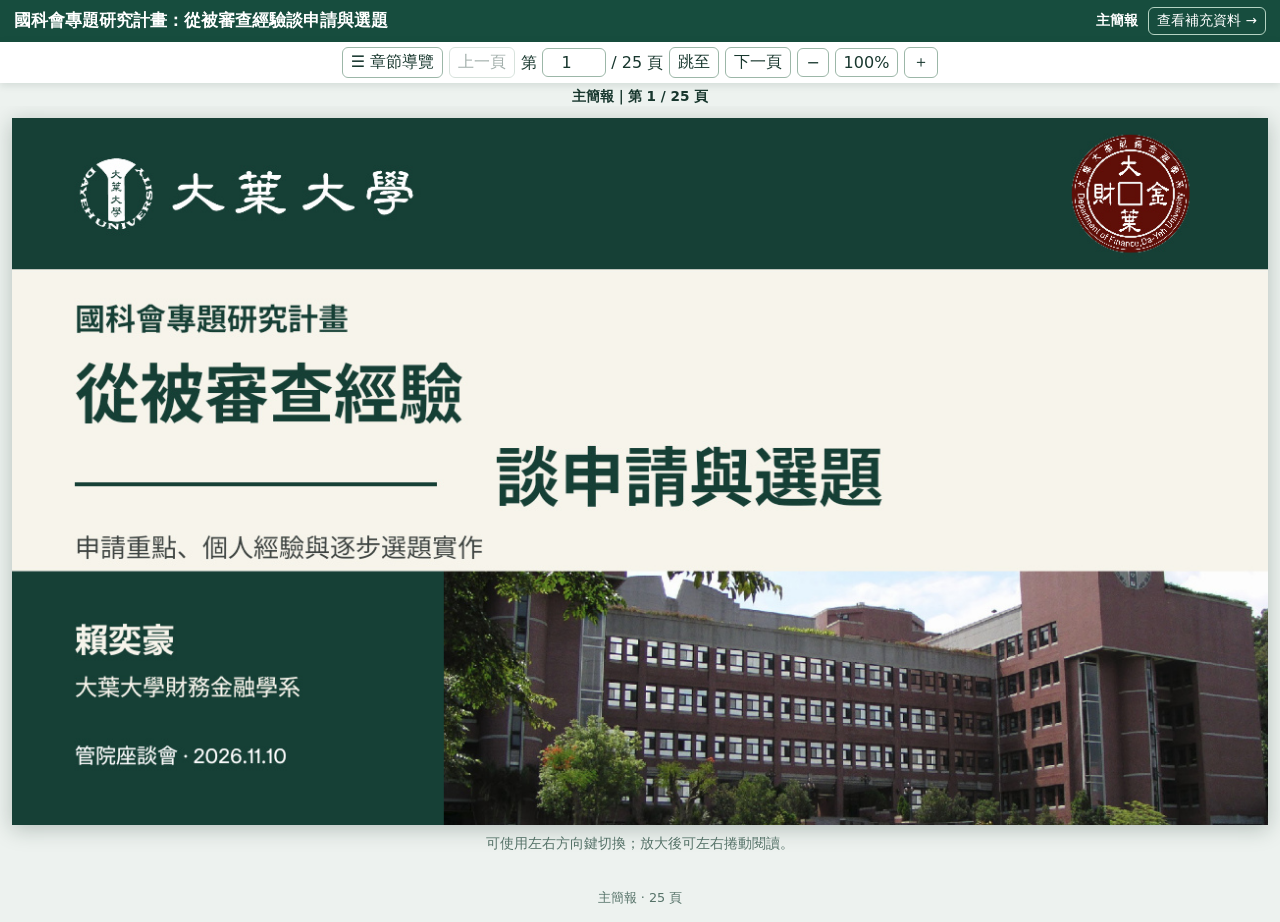
==== index.html @ 2b4bf496 "Add guided exercises to research task pages" ====
<!doctype html><html lang="zh-Hant"><head><meta charset="utf-8"><meta name="viewport" content="width=device-width,initial-scale=1"><meta name="theme-color" content="#174d3e"><title>國科會專題研究計畫｜主簡報</title><link rel="stylesheet" href="viewer.css?v=20261110-tasks-v1"></head><body data-mode="main" data-total="25" data-folder="slides"><header><h1>國科會專題研究計畫：從被審查經驗談申請與選題</h1><p>賴奕豪｜大葉大學財務金融學系｜2026.11.10 管院座談會</p><nav class="switch" aria-label="簡報與補充資料"><strong>主簡報</strong><a href="appendix.html" id="switch">查看補充資料 →</a></nav></header><nav class="toolbar" aria-label="投影片控制"><div class="chapter-menu"><button type="button" id="menu-toggle" aria-expanded="false" aria-controls="chapter-menu">☰ 章節導覽</button><div id="chapter-menu" class="chapter-menu-panel" hidden></div></div><button id="prev">上一頁</button><label>第 <input id="page" type="number" min="1" max="25" value="1" aria-label="頁碼"> / 25 頁</label><button id="go">跳至</button><button id="next">下一頁</button><button id="out" aria-label="縮小">−</button><button id="reset">100%</button><button id="in" aria-label="放大">＋</button></nav><div class="context" id="context" aria-live="polite">主簡報｜第 1 / 25 頁</div><main id="viewport"><div class="frame" id="frame"><img id="slide" alt="主簡報第 1 頁"><section id="demo-video" class="demo-page" hidden><p>使用示範</p><h2>從提示詞到構想書初稿</h2><section class="getting-started" aria-labelledby="start-title"><h3 id="start-title">自己開始：三個步驟</h3><ol><li><strong>準備：</strong>整理自己的研究興趣、既有成果與可用資料。若 AI 工具支援技能，可依該工具的方式安裝 NSTC Skill；逐字稿中的路徑是講者的示範。</li><li><strong>開始：</strong>複製下方提示貼到 AI 對話，補上自己的研究領域或困惑；尚未安裝技能也可以先討論。</li><li><strong>檢查：</strong>核對文獻原文、資料權限與研究差異；在一頁構想中標示待查事項，由研究者決定題目。</li></ol><label for="starter-prompt">起始提示（請換成自己的研究背景）</label><textarea id="starter-prompt" rows="3" readonly>我想申請國科會專題研究計畫，研究領域或想法是：＿＿＿＿。請先幫我盤點資源，並逐步與我討論選題、文獻與可行性。尚未查證的內容請標示待查，勿虛構文獻或資料。如可使用 nstc-topic-generator，請依該技能引導。</textarea><div class="getting-started-actions"><button type="button" id="copy-prompt">複製起始提示</button><button type="button" id="view-brief">查看一頁構想示範</button><span id="copy-status" role="status" aria-live="polite"></span></div><p>示範中的題目、文獻與資料條件仍須依自己的研究查證。</p></section><video controls playsinline preload="metadata" src="demo/interactions-v2.mp4"><track kind="subtitles" src="demo/subtitles-v2.vtt" srclang="zh-Hant" label="繁體中文字幕" default></video><p>畫面呈現實際 CLI 紀錄與 PDF 節錄。</p><h3>逐輪實際問答</h3><p>以下保留當時的輸入與回覆；本機檔案路徑以文字標示。</p><div id="transcript-list" class="transcript-list"></div></section><section id="demo-gallery" class="demo-page" hidden><p>實際產出</p><h2>構想書初稿：重要章節</h2><div class="pdf-gallery"><figure><a href="demo/pdf-v2-2.png" target="_blank"><img src="demo/pdf-v2-2.png" alt="研究動機、問題與文獻定位"></a><figcaption><strong>研究問題與文獻定位</strong><br>界定問題，對照既有研究。</figcaption></figure><figure><a href="demo/pdf-v2-3.png" target="_blank"><img src="demo/pdf-v2-3.png" alt="研究方法與可行性"></a><figcaption><strong>研究方法與可行性</strong><br>說明資料與分析流程。</figcaption></figure><figure><a href="demo/pdf-v2-5.png" target="_blank"><img src="demo/pdf-v2-5.png" alt="成果與五項關注盤點"></a><figcaption><strong>成果與共同關注</strong><br>整理預期成果與待查事項。</figcaption></figure></div></section><section id="case-card" class="case-card" aria-label="選題案例" hidden></section><section id="chapter-card" class="chapter-card" aria-label="主題分隔" hidden><p id="chapter-number"></p><h2 id="chapter-title"></h2><p id="chapter-description"></p><div id="skill-download" class="skill-download" hidden><a href="nstc-topic-generator-skill.zip" download>下載 NSTC Skill 技能包 ↓</a><p>下載後可依操作影片，從選題推進到構想書初稿。</p></div></section><section id="history-card" class="history-card" aria-label="審查人評分表" hidden><h2>審查人評分表</h2><p class="history-year">民國 110 年</p><table><thead><tr><th>項目</th><th>審查內容</th><th>配分</th></tr></thead><tbody><tr><th scope="rowgroup" rowspan="3" class="score-group">計畫內容<br>合計 60%</th><td>主題重要、原創與價值</td><td>30%</td></tr><tr><td>文獻掌握與評述</td><td>20%</td></tr><tr><td>方法可行與創新</td><td>10%</td></tr><tr><th scope="row">代表成果</th><td></td><td>40%</td></tr></tbody></table></section></div><p class="hint">可使用左右方向鍵切換；放大後可左右捲動閱讀。</p></main><footer>主簡報 · 25 頁</footer><script src="viewer.js?v=20261110-tasks-v1"></script></body></html>
---- viewer.css ----
*{box-sizing:border-box}body{margin:0;background:#edf2ef;color:#18372e;font-family:system-ui,-apple-system,sans-serif}header{background:#174d3e;color:white;padding:16px 20px}h1{font-size:clamp(1.05rem,2.5vw,1.5rem);margin:0 0 5px}header p{margin:0;color:#d5e5dc;font-size:.9rem}.switch{display:flex;gap:10px;align-items:center;flex-wrap:wrap;margin-top:12px}.switch a{color:#fff;border:1px solid #b5d3c3;border-radius:6px;padding:8px 12px;text-decoration:none}.switch a:hover{background:#286350}.toolbar{position:sticky;top:0;z-index:2;background:#fff;display:flex;align-items:center;justify-content:center;gap:8px;flex-wrap:wrap;padding:10px;box-shadow:0 2px 8px #163d2e22}button,input{font:inherit;border:1px solid #9cb7a8;border-radius:6px;padding:7px 10px;background:white;color:#18372e}button{cursor:pointer}button:hover{background:#e4f1e9}button:disabled{opacity:.4}input{width:64px;text-align:center}.context{text-align:center;font-size:.95rem;font-weight:600;padding:12px 12px 0}main{overflow:auto;padding:12px;min-height:50vh}.frame{width:min(100%,1280px);margin:auto}.frame img{display:block;width:100%;height:auto;box-shadow:0 4px 20px #112b2040}.hint{text-align:center;font-size:.85rem;color:#557268;margin:10px}.sources{max-width:1000px;margin:0 auto 20px;padding:0 16px}.sources a{color:#174d3e}footer{text-align:center;padding:15px;color:#557268;font-size:.8rem}@media(max-width:600px){header{padding:12px}.toolbar{gap:5px;padding:8px}button,input{padding:6px}main{padding:12px 0}.frame img{box-shadow:none}.switch a{min-height:44px;display:inline-flex;align-items:center}}

.frame img[hidden],.chapter-card[hidden]{display:none}.chapter-card{aspect-ratio:16/9;background:#174d3e;color:#fff;display:flex;flex-direction:column;justify-content:center;padding:8%;box-shadow:0 4px 20px #112b2040}.chapter-card p{margin:0;color:#d5e5dc;font-size:clamp(.75rem,2vw,1.4rem)}.chapter-card h2{margin:.35em 0;font-size:clamp(1.5rem,5vw,4rem);letter-spacing:.03em}.chapter-card h2:after{content:"";display:block;width:2em;height:4px;background:#c8dcae;margin-top:.5em}

.history-card[hidden]{display:none}.history-card{aspect-ratio:16/9;background:#f7f4ec;color:#174d3e;padding:5% 7%;box-shadow:0 4px 20px #112b2040}.history-card h2{font-size:clamp(1.2rem,3.2vw,2.8rem);margin:0 0 4%}.history-card table{width:100%;border-collapse:collapse;font-size:clamp(.7rem,2vw,1.6rem)}.history-card th,.history-card td{padding:1.3% 2%;text-align:left;border-bottom:1px solid #bac9bf}.history-card th{background:#174d3e;color:white}.history-card td:last-child,.history-card th:last-child{text-align:right;width:25%}

.history-card h2{margin-bottom:.2em}.history-year{margin:0 0 2%;color:#547066;font-size:clamp(.7rem,1.4vw,1.1rem)}.history-card tbody th{background:#e4ebe4;color:#174d3e}.history-card .score-group{vertical-align:middle;line-height:1.5;width:25%}

.case-card[hidden]{display:none}.case-card{min-height:min(56.25vw,720px);background:#f7f4ec;color:#18372e;padding:5% 6%;box-shadow:0 4px 20px #112b2040}.case-card h2{font-size:clamp(1.35rem,3vw,2.7rem);line-height:1.25;margin:.25em 0 .85em}.case-eyebrow{color:#527466;font-size:clamp(.9rem,1.4vw,1.15rem);font-weight:600;margin:0}.case-columns{display:grid;grid-template-columns:1fr 1.25fr;gap:5%;align-items:stretch}.case-columns h3{margin:0 0 .8em;font-size:clamp(1.05rem,1.65vw,1.5rem)}.case-columns ul{padding-left:1.2em;margin:0}.case-columns li{font-size:clamp(1rem,1.8vw,1.55rem);line-height:1.55;margin:.35em 0}.case-step{padding:1.3em 0}.case-example{padding:1.3em;background:#174d3e;color:white;border-radius:2px}.case-references{display:flex;gap:1em;flex-wrap:wrap;margin:1em 0 0;font-size:1rem}.case-references a{color:#e0f0da}.case-overview{list-style:none;margin:0;padding:0;display:grid;grid-template-columns:repeat(2,minmax(0,1fr));gap:.55em 2em}.case-overview li{border-bottom:1px solid #cbd8cf;padding:.4em 0;font-size:clamp(1rem,1.8vw,1.45rem);line-height:1.35}.case-overview li:last-child{grid-column:1/-1}@media(max-width:650px){.case-card{padding:22px 18px;min-height:0}.case-card h2{font-size:1.45rem}.case-columns{grid-template-columns:1fr;gap:4px}.case-columns li{font-size:1.05rem}.case-overview{grid-template-columns:1fr;gap:0}.case-overview li:last-child{grid-column:auto}}

.case-switch{display:flex;flex-wrap:wrap;gap:.55rem;margin:0 0 1rem}.case-switch button{font-size:clamp(.9rem,1.2vw,1.05rem);padding:.5rem .85rem;border-color:#749886}.case-switch button[aria-pressed="true"]{background:#174d3e;color:#fff;border-color:#174d3e}.case-switch button:focus-visible{outline:3px solid #b8913e;outline-offset:2px}@media(max-width:650px){.case-switch button{min-height:44px}}

.task-path{display:grid;grid-template-columns:repeat(4,minmax(0,1fr));gap:2%;margin-top:clamp(2.5rem,5vw,4.5rem)}.task-stage{position:relative;border-top:3px solid #96b1a2;padding:1.6rem .5rem 0 0}.task-stage:before{content:"";position:absolute;top:-.48rem;left:0;width:.8rem;height:.8rem;border-radius:50%;background:#174d3e}.task-stage h3{font-size:clamp(1.15rem,2vw,1.8rem);color:#174d3e;margin:0 0 1.1rem}.task-stage ol{list-style:none;margin:0;padding:0}.task-stage li{display:flex;align-items:baseline;gap:.6rem;font-size:clamp(1rem,1.65vw,1.4rem);line-height:1.35;margin:.8rem 0;font-weight:600}.task-number{font-size:1.05em;color:#78978a;font-weight:700;font-variant-numeric:tabular-nums}@media(max-width:800px){.task-path{grid-template-columns:repeat(2,minmax(0,1fr));gap:2rem 1.2rem;margin-top:2.3rem}}@media(max-width:500px){.task-path{grid-template-columns:1fr;gap:1.15rem}.task-stage{border-top:0;border-left:2px solid #96b1a2;padding:.15rem 0 .15rem 1.25rem}.task-stage:before{top:.35rem;left:-.46rem}.task-stage h3{margin:0 0 .3rem}.task-stage li{margin:.35rem 0}}

.skill-download{margin-top:2.5rem}.skill-download a{display:inline-block;padding:.8rem 1.2rem;background:#174d3e;color:white;border-radius:.5rem;font-weight:700;text-decoration:none;font-size:clamp(1rem,1.5vw,1.3rem)}.skill-download a:hover,.skill-download a:focus-visible{background:#26715b}.skill-download p{font-size:clamp(1rem,1.2vw,1.2rem);margin-top:1rem}.skill-download[hidden]{display:none}

.demo-page{background:#f5f2e9;color:#173d30;min-height:600px;padding:3rem}.demo-page[hidden]{display:none}.demo-page h2{font-size:clamp(1.6rem,3vw,2.6rem);margin:.4rem 0 1.5rem}.demo-page video{width:min(100%,1000px);display:block;background:#17251f}.pdf-gallery{display:grid;grid-template-columns:repeat(3,minmax(0,1fr));gap:1.4rem}.pdf-gallery figure{margin:0}.pdf-gallery img{width:100%;height:280px;object-fit:cover;object-position:top;background:white;border:1px solid #d5ddd5}.pdf-gallery figcaption{line-height:1.5;margin-top:.6rem}@media(max-width:700px){.demo-page{min-height:0;padding:1.3rem}.pdf-gallery{grid-template-columns:1fr}.pdf-gallery img{height:230px}}

.transcript-list{max-width:1000px}.transcript-list details{margin:1rem 0;background:white;border:1px solid #ccdacf;border-radius:.6rem;padding:1rem}.transcript-list summary{font-weight:700;cursor:pointer;color:#174d3e}.transcript-list p,.transcript-list pre{white-space:pre-wrap;overflow-wrap:anywhere;font:inherit;line-height:1.6}.transcript-list pre{border-top:1px solid #dbe4de;padding-top:1rem}

/* 保持導覽可見，同時減少播放時占用的空間。 */
header{display:flex;align-items:center;gap:.8rem;min-height:42px;padding:6px 14px}header h1{font-size:clamp(.9rem,1.4vw,1.05rem);line-height:1.3;margin:0}header p{display:none}.switch{margin:0 0 0 auto;white-space:nowrap;font-size:.85rem}.switch a{padding:4px 8px}.toolbar{gap:6px;padding:5px 10px;z-index:5}.toolbar button,.toolbar input{padding:4px 8px}.context{padding:5px 10px 0;font-size:.85rem}.chapter-menu{position:relative}.chapter-menu-panel{position:absolute;top:calc(100% + 5px);left:0;display:grid;gap:2px;min-width:14rem;max-height:min(70vh,32rem);overflow:auto;padding:6px;background:white;border:1px solid #9cb7a8;border-radius:8px;box-shadow:0 5px 20px #163d2e33}.chapter-menu-panel[hidden]{display:none}.chapter-menu-panel button,.chapter-menu-panel a{display:block;text-align:left;padding:7px 10px;border:0;border-radius:4px;background:white;color:#18372e;font:inherit;text-decoration:none}.chapter-menu-panel button:hover,.chapter-menu-panel a:hover{background:#e4f1e9}.chapter-menu-panel button:focus-visible,.chapter-menu-panel a:focus-visible,#menu-toggle:focus-visible{outline:3px solid #b8913e;outline-offset:1px}@media(max-width:600px){header{padding:5px 10px;gap:4px;flex-wrap:wrap}header h1{font-size:.87rem}.switch{font-size:.8rem}.toolbar{gap:4px;padding:4px}.toolbar button,.toolbar input{min-height:40px;padding:5px 7px}.toolbar input{width:48px}.chapter-menu-panel{max-height:65vh}}

.getting-started{max-width:1000px;margin:0 0 2rem;padding:1.25rem 1.5rem;background:#fff;border:1px solid #cbd8cf;border-radius:.65rem}.getting-started h3{margin:0 0 .8rem;font-size:1.2rem}.getting-started ol{margin:.5rem 0 1rem;padding-left:1.5rem;line-height:1.7}.getting-started li{margin:.3rem 0}.getting-started label{display:block;font-weight:700;margin-bottom:.5rem}.getting-started textarea{display:block;width:100%;min-height:5rem;resize:vertical;padding:.75rem;border:1px solid #9cb7a8;border-radius:.4rem;font:inherit;line-height:1.5;color:#18372e;background:#f8faf8}.getting-started-actions{display:flex;align-items:center;flex-wrap:wrap;gap:.6rem;margin:.75rem 0}.getting-started-actions button{min-height:44px}.getting-started p{margin:.6rem 0 0;color:#4b675b;font-size:.95rem}@media(max-width:700px){.getting-started{padding:1rem}.getting-started-actions{align-items:stretch}.getting-started-actions button{flex:1 1 auto}}

/* 第22頁：示範與可編輯的一頁構想 */
.brief-title{background:#174d3e;color:#fff;font-size:clamp(1rem,1.5vw,1.3rem);font-weight:700;padding:.75em 1em;margin:.6em 0}.brief-grid{display:grid;grid-template-columns:repeat(3,minmax(0,1fr));gap:.75rem}.brief-item{background:white;border:1px solid #d5e0d7;border-radius:.45rem;padding:.9rem 1rem}.brief-item h3{margin:0 0 .45rem;color:#174d3e;font-size:1.05rem}.brief-item p{margin:0;line-height:1.55;font-size:1rem}.brief-template{margin:1.2rem 0 0;background:#e7eee8;border-radius:.45rem;padding:1rem}.brief-template summary{cursor:pointer;font-weight:700;color:#174d3e}.brief-template p{line-height:1.5}.brief-template label{display:block;font-weight:700;margin:.5rem 0}.brief-template textarea{width:100%;min-height:12rem;resize:vertical;padding:.75rem;border:1px solid #9cb7a8;border-radius:.4rem;background:white;color:#18372e;font:inherit;line-height:1.6}.brief-template button{min-height:44px;margin-top:.6rem}.brief-status{margin-left:.75rem}.brief-template summary:focus-visible,.brief-template button:focus-visible,.brief-template textarea:focus-visible{outline:3px solid #b8913e;outline-offset:2px}@media(max-width:800px){.brief-grid{grid-template-columns:repeat(2,minmax(0,1fr))}}@media(max-width:550px){.brief-grid{grid-template-columns:1fr}.brief-item{padding:.75rem}.brief-status{display:block;margin:.5rem 0 0}}
.brief-references{display:flex;flex-wrap:wrap;gap:.25rem .7rem;margin-top:.6rem;font-size:.9rem}.brief-references a{color:#174d3e;text-decoration:underline}

.literature-goal,.literature-sample,.literature-exercise{margin:1rem 0}.literature-goal{background:#174d3e;color:#fff;padding:.85rem 1rem;border-radius:.35rem}.literature-goal h3,.literature-sample h3,.literature-exercise h3{margin:0 0 .45rem;font-size:1.1rem}.literature-goal p,.literature-exercise p{margin:.35rem 0;line-height:1.5}.literature-cards{display:grid;grid-template-columns:repeat(3,minmax(0,1fr));gap:.75rem}.literature-cards h4{margin:0 0 .45rem;color:#174d3e;font-size:1rem}.literature-cards p{font-size:1rem;line-height:1.5}.literature-cards a{display:inline-block;color:#174d3e;margin-top:.7rem}.literature-exercise{background:#e7eee8;padding:1rem;border-radius:.4rem}.literature-exercise label{display:block;font-weight:700;margin:.8rem 0 .35rem}.literature-exercise textarea{width:100%;padding:.7rem;border:1px solid #9cb7a8;border-radius:.4rem;font:inherit;line-height:1.5;resize:vertical}.literature-exercise .literature-note{font-size:.9rem;color:#496457}.literature-exercise button{min-height:44px;margin-top:.4rem}@media(max-width:650px){.literature-cards{grid-template-columns:1fr}}
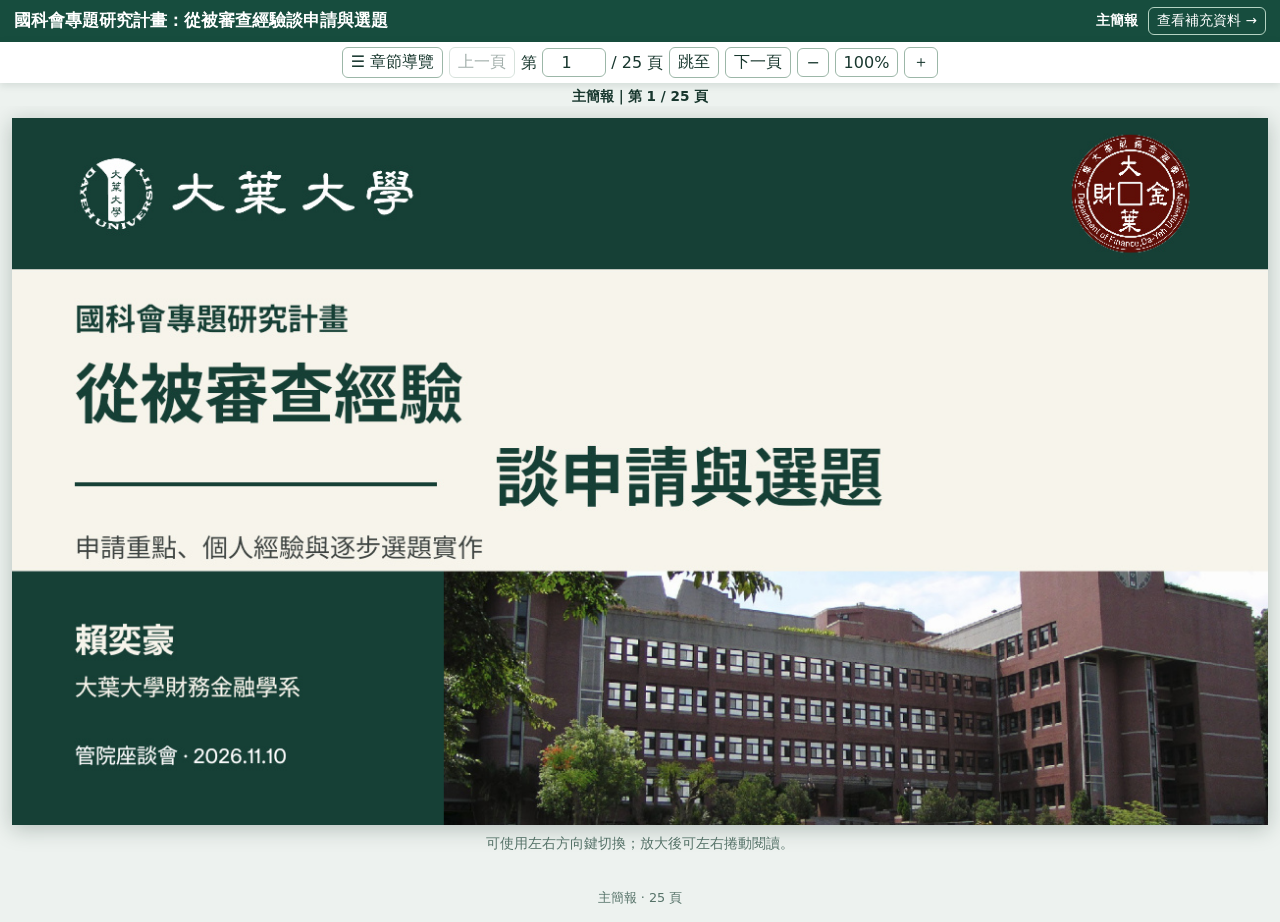
==== commit 3e122c8b: "Collapse task exercises by default" ====
--- a/index.html
+++ b/index.html
@@ -1 +1 @@
-<!doctype html><html lang="zh-Hant"><head><meta charset="utf-8"><meta name="viewport" content="width=device-width,initial-scale=1"><meta name="theme-color" content="#174d3e"><title>國科會專題研究計畫｜主簡報</title><link rel="stylesheet" href="viewer.css?v=20261110-tasks-v1"></head><body data-mode="main" data-total="25" data-folder="slides"><header><h1>國科會專題研究計畫：從被審查經驗談申請與選題</h1><p>賴奕豪｜大葉大學財務金融學系｜2026.11.10 管院座談會</p><nav class="switch" aria-label="簡報與補充資料"><strong>主簡報</strong><a href="appendix.html" id="switch">查看補充資料 →</a></nav></header><nav class="toolbar" aria-label="投影片控制"><div class="chapter-menu"><button type="button" id="menu-toggle" aria-expanded="false" aria-controls="chapter-menu">☰ 章節導覽</button><div id="chapter-menu" class="chapter-menu-panel" hidden></div></div><button id="prev">上一頁</button><label>第 <input id="page" type="number" min="1" max="25" value="1" aria-label="頁碼"> / 25 頁</label><button id="go">跳至</button><button id="next">下一頁</button><button id="out" aria-label="縮小">−</button><button id="reset">100%</button><button id="in" aria-label="放大">＋</button></nav><div class="context" id="context" aria-live="polite">主簡報｜第 1 / 25 頁</div><main id="viewport"><div class="frame" id="frame"><img id="slide" alt="主簡報第 1 頁"><section id="demo-video" class="demo-page" hidden><p>使用示範</p><h2>從提示詞到構想書初稿</h2><section class="getting-started" aria-labelledby="start-title"><h3 id="start-title">自己開始：三個步驟</h3><ol><li><strong>準備：</strong>整理自己的研究興趣、既有成果與可用資料。若 AI 工具支援技能，可依該工具的方式安裝 NSTC Skill；逐字稿中的路徑是講者的示範。</li><li><strong>開始：</strong>複製下方提示貼到 AI 對話，補上自己的研究領域或困惑；尚未安裝技能也可以先討論。</li><li><strong>檢查：</strong>核對文獻原文、資料權限與研究差異；在一頁構想中標示待查事項，由研究者決定題目。</li></ol><label for="starter-prompt">起始提示（請換成自己的研究背景）</label><textarea id="starter-prompt" rows="3" readonly>我想申請國科會專題研究計畫，研究領域或想法是：＿＿＿＿。請先幫我盤點資源，並逐步與我討論選題、文獻與可行性。尚未查證的內容請標示待查，勿虛構文獻或資料。如可使用 nstc-topic-generator，請依該技能引導。</textarea><div class="getting-started-actions"><button type="button" id="copy-prompt">複製起始提示</button><button type="button" id="view-brief">查看一頁構想示範</button><span id="copy-status" role="status" aria-live="polite"></span></div><p>示範中的題目、文獻與資料條件仍須依自己的研究查證。</p></section><video controls playsinline preload="metadata" src="demo/interactions-v2.mp4"><track kind="subtitles" src="demo/subtitles-v2.vtt" srclang="zh-Hant" label="繁體中文字幕" default></video><p>畫面呈現實際 CLI 紀錄與 PDF 節錄。</p><h3>逐輪實際問答</h3><p>以下保留當時的輸入與回覆；本機檔案路徑以文字標示。</p><div id="transcript-list" class="transcript-list"></div></section><section id="demo-gallery" class="demo-page" hidden><p>實際產出</p><h2>構想書初稿：重要章節</h2><div class="pdf-gallery"><figure><a href="demo/pdf-v2-2.png" target="_blank"><img src="demo/pdf-v2-2.png" alt="研究動機、問題與文獻定位"></a><figcaption><strong>研究問題與文獻定位</strong><br>界定問題，對照既有研究。</figcaption></figure><figure><a href="demo/pdf-v2-3.png" target="_blank"><img src="demo/pdf-v2-3.png" alt="研究方法與可行性"></a><figcaption><strong>研究方法與可行性</strong><br>說明資料與分析流程。</figcaption></figure><figure><a href="demo/pdf-v2-5.png" target="_blank"><img src="demo/pdf-v2-5.png" alt="成果與五項關注盤點"></a><figcaption><strong>成果與共同關注</strong><br>整理預期成果與待查事項。</figcaption></figure></div></section><section id="case-card" class="case-card" aria-label="選題案例" hidden></section><section id="chapter-card" class="chapter-card" aria-label="主題分隔" hidden><p id="chapter-number"></p><h2 id="chapter-title"></h2><p id="chapter-description"></p><div id="skill-download" class="skill-download" hidden><a href="nstc-topic-generator-skill.zip" download>下載 NSTC Skill 技能包 ↓</a><p>下載後可依操作影片，從選題推進到構想書初稿。</p></div></section><section id="history-card" class="history-card" aria-label="審查人評分表" hidden><h2>審查人評分表</h2><p class="history-year">民國 110 年</p><table><thead><tr><th>項目</th><th>審查內容</th><th>配分</th></tr></thead><tbody><tr><th scope="rowgroup" rowspan="3" class="score-group">計畫內容<br>合計 60%</th><td>主題重要、原創與價值</td><td>30%</td></tr><tr><td>文獻掌握與評述</td><td>20%</td></tr><tr><td>方法可行與創新</td><td>10%</td></tr><tr><th scope="row">代表成果</th><td></td><td>40%</td></tr></tbody></table></section></div><p class="hint">可使用左右方向鍵切換；放大後可左右捲動閱讀。</p></main><footer>主簡報 · 25 頁</footer><script src="viewer.js?v=20261110-tasks-v1"></script></body></html>
+<!doctype html><html lang="zh-Hant"><head><meta charset="utf-8"><meta name="viewport" content="width=device-width,initial-scale=1"><meta name="theme-color" content="#174d3e"><title>國科會專題研究計畫｜主簡報</title><link rel="stylesheet" href="viewer.css?v=20261110-tasks-fold-v1"></head><body data-mode="main" data-total="25" data-folder="slides"><header><h1>國科會專題研究計畫：從被審查經驗談申請與選題</h1><p>賴奕豪｜大葉大學財務金融學系｜2026.11.10 管院座談會</p><nav class="switch" aria-label="簡報與補充資料"><strong>主簡報</strong><a href="appendix.html" id="switch">查看補充資料 →</a></nav></header><nav class="toolbar" aria-label="投影片控制"><div class="chapter-menu"><button type="button" id="menu-toggle" aria-expanded="false" aria-controls="chapter-menu">☰ 章節導覽</button><div id="chapter-menu" class="chapter-menu-panel" hidden></div></div><button id="prev">上一頁</button><label>第 <input id="page" type="number" min="1" max="25" value="1" aria-label="頁碼"> / 25 頁</label><button id="go">跳至</button><button id="next">下一頁</button><button id="out" aria-label="縮小">−</button><button id="reset">100%</button><button id="in" aria-label="放大">＋</button></nav><div class="context" id="context" aria-live="polite">主簡報｜第 1 / 25 頁</div><main id="viewport"><div class="frame" id="frame"><img id="slide" alt="主簡報第 1 頁"><section id="demo-video" class="demo-page" hidden><p>使用示範</p><h2>從提示詞到構想書初稿</h2><section class="getting-started" aria-labelledby="start-title"><h3 id="start-title">自己開始：三個步驟</h3><ol><li><strong>準備：</strong>整理自己的研究興趣、既有成果與可用資料。若 AI 工具支援技能，可依該工具的方式安裝 NSTC Skill；逐字稿中的路徑是講者的示範。</li><li><strong>開始：</strong>複製下方提示貼到 AI 對話，補上自己的研究領域或困惑；尚未安裝技能也可以先討論。</li><li><strong>檢查：</strong>核對文獻原文、資料權限與研究差異；在一頁構想中標示待查事項，由研究者決定題目。</li></ol><label for="starter-prompt">起始提示（請換成自己的研究背景）</label><textarea id="starter-prompt" rows="3" readonly>我想申請國科會專題研究計畫，研究領域或想法是：＿＿＿＿。請先幫我盤點資源，並逐步與我討論選題、文獻與可行性。尚未查證的內容請標示待查，勿虛構文獻或資料。如可使用 nstc-topic-generator，請依該技能引導。</textarea><div class="getting-started-actions"><button type="button" id="copy-prompt">複製起始提示</button><button type="button" id="view-brief">查看一頁構想示範</button><span id="copy-status" role="status" aria-live="polite"></span></div><p>示範中的題目、文獻與資料條件仍須依自己的研究查證。</p></section><video controls playsinline preload="metadata" src="demo/interactions-v2.mp4"><track kind="subtitles" src="demo/subtitles-v2.vtt" srclang="zh-Hant" label="繁體中文字幕" default></video><p>畫面呈現實際 CLI 紀錄與 PDF 節錄。</p><h3>逐輪實際問答</h3><p>以下保留當時的輸入與回覆；本機檔案路徑以文字標示。</p><div id="transcript-list" class="transcript-list"></div></section><section id="demo-gallery" class="demo-page" hidden><p>實際產出</p><h2>構想書初稿：重要章節</h2><div class="pdf-gallery"><figure><a href="demo/pdf-v2-2.png" target="_blank"><img src="demo/pdf-v2-2.png" alt="研究動機、問題與文獻定位"></a><figcaption><strong>研究問題與文獻定位</strong><br>界定問題，對照既有研究。</figcaption></figure><figure><a href="demo/pdf-v2-3.png" target="_blank"><img src="demo/pdf-v2-3.png" alt="研究方法與可行性"></a><figcaption><strong>研究方法與可行性</strong><br>說明資料與分析流程。</figcaption></figure><figure><a href="demo/pdf-v2-5.png" target="_blank"><img src="demo/pdf-v2-5.png" alt="成果與五項關注盤點"></a><figcaption><strong>成果與共同關注</strong><br>整理預期成果與待查事項。</figcaption></figure></div></section><section id="case-card" class="case-card" aria-label="選題案例" hidden></section><section id="chapter-card" class="chapter-card" aria-label="主題分隔" hidden><p id="chapter-number"></p><h2 id="chapter-title"></h2><p id="chapter-description"></p><div id="skill-download" class="skill-download" hidden><a href="nstc-topic-generator-skill.zip" download>下載 NSTC Skill 技能包 ↓</a><p>下載後可依操作影片，從選題推進到構想書初稿。</p></div></section><section id="history-card" class="history-card" aria-label="審查人評分表" hidden><h2>審查人評分表</h2><p class="history-year">民國 110 年</p><table><thead><tr><th>項目</th><th>審查內容</th><th>配分</th></tr></thead><tbody><tr><th scope="rowgroup" rowspan="3" class="score-group">計畫內容<br>合計 60%</th><td>主題重要、原創與價值</td><td>30%</td></tr><tr><td>文獻掌握與評述</td><td>20%</td></tr><tr><td>方法可行與創新</td><td>10%</td></tr><tr><th scope="row">代表成果</th><td></td><td>40%</td></tr></tbody></table></section></div><p class="hint">可使用左右方向鍵切換；放大後可左右捲動閱讀。</p></main><footer>主簡報 · 25 頁</footer><script src="viewer.js?v=20261110-tasks-fold-v1"></script></body></html>
--- a/viewer.css
+++ b/viewer.css
@@ -28,3 +28,5 @@
 .brief-references{display:flex;flex-wrap:wrap;gap:.25rem .7rem;margin-top:.6rem;font-size:.9rem}.brief-references a{color:#174d3e;text-decoration:underline}
 
 .literature-goal,.literature-sample,.literature-exercise{margin:1rem 0}.literature-goal{background:#174d3e;color:#fff;padding:.85rem 1rem;border-radius:.35rem}.literature-goal h3,.literature-sample h3,.literature-exercise h3{margin:0 0 .45rem;font-size:1.1rem}.literature-goal p,.literature-exercise p{margin:.35rem 0;line-height:1.5}.literature-cards{display:grid;grid-template-columns:repeat(3,minmax(0,1fr));gap:.75rem}.literature-cards h4{margin:0 0 .45rem;color:#174d3e;font-size:1rem}.literature-cards p{font-size:1rem;line-height:1.5}.literature-cards a{display:inline-block;color:#174d3e;margin-top:.7rem}.literature-exercise{background:#e7eee8;padding:1rem;border-radius:.4rem}.literature-exercise label{display:block;font-weight:700;margin:.8rem 0 .35rem}.literature-exercise textarea{width:100%;padding:.7rem;border:1px solid #9cb7a8;border-radius:.4rem;font:inherit;line-height:1.5;resize:vertical}.literature-exercise .literature-note{font-size:.9rem;color:#496457}.literature-exercise button{min-height:44px;margin-top:.4rem}@media(max-width:650px){.literature-cards{grid-template-columns:1fr}}
+
+.literature-exercise summary{cursor:pointer;font-size:1.1rem;font-weight:700;color:#174d3e}.literature-exercise summary:focus-visible{outline:3px solid #b8913e;outline-offset:3px}.literature-exercise[open] summary{margin-bottom:.6rem}
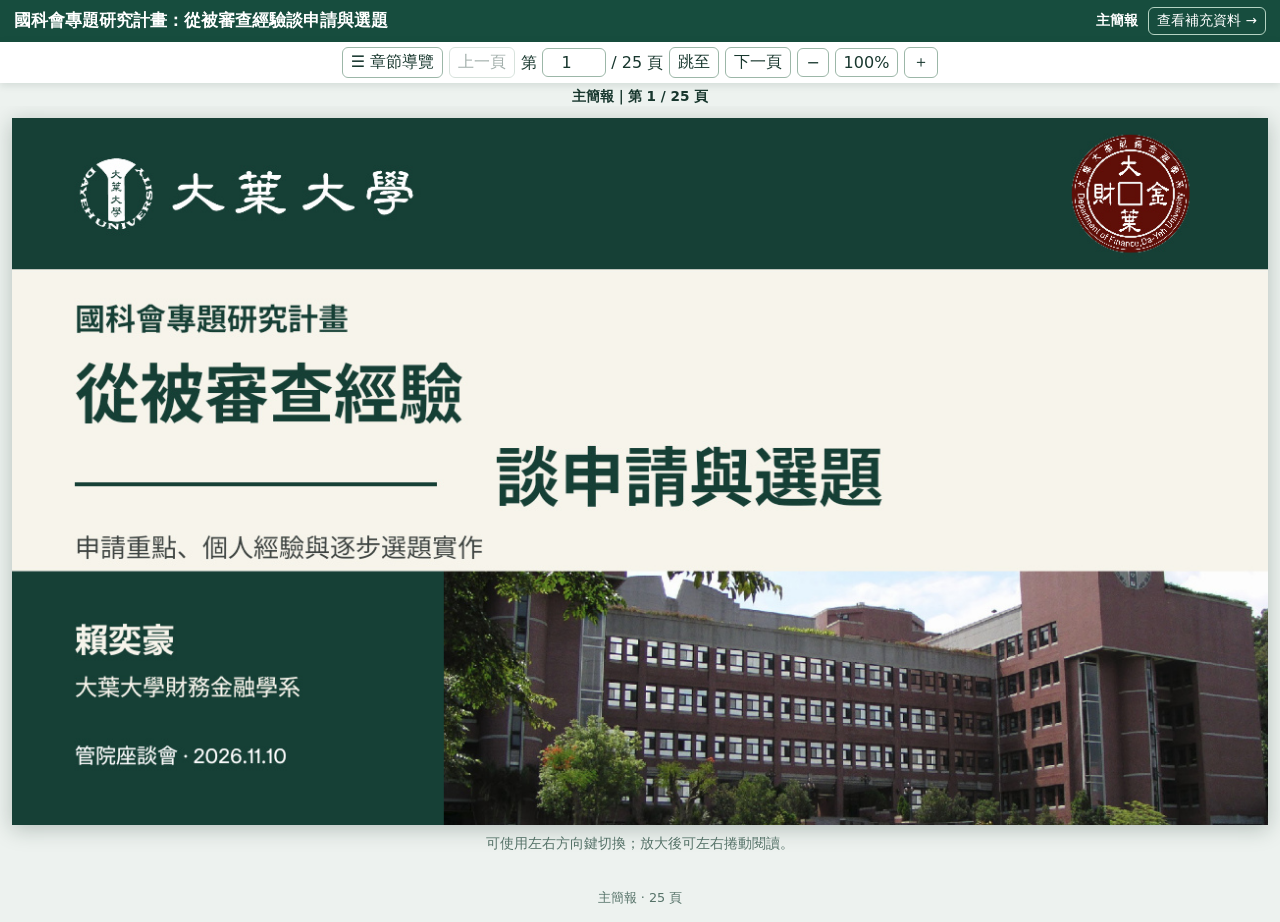
==== commit 77878721: "Increase research task page font sizes" ====
--- a/index.html
+++ b/index.html
@@ -1 +1 @@
-<!doctype html><html lang="zh-Hant"><head><meta charset="utf-8"><meta name="viewport" content="width=device-width,initial-scale=1"><meta name="theme-color" content="#174d3e"><title>國科會專題研究計畫｜主簡報</title><link rel="stylesheet" href="viewer.css?v=20261110-tasks-fold-v1"></head><body data-mode="main" data-total="25" data-folder="slides"><header><h1>國科會專題研究計畫：從被審查經驗談申請與選題</h1><p>賴奕豪｜大葉大學財務金融學系｜2026.11.10 管院座談會</p><nav class="switch" aria-label="簡報與補充資料"><strong>主簡報</strong><a href="appendix.html" id="switch">查看補充資料 →</a></nav></header><nav class="toolbar" aria-label="投影片控制"><div class="chapter-menu"><button type="button" id="menu-toggle" aria-expanded="false" aria-controls="chapter-menu">☰ 章節導覽</button><div id="chapter-menu" class="chapter-menu-panel" hidden></div></div><button id="prev">上一頁</button><label>第 <input id="page" type="number" min="1" max="25" value="1" aria-label="頁碼"> / 25 頁</label><button id="go">跳至</button><button id="next">下一頁</button><button id="out" aria-label="縮小">−</button><button id="reset">100%</button><button id="in" aria-label="放大">＋</button></nav><div class="context" id="context" aria-live="polite">主簡報｜第 1 / 25 頁</div><main id="viewport"><div class="frame" id="frame"><img id="slide" alt="主簡報第 1 頁"><section id="demo-video" class="demo-page" hidden><p>使用示範</p><h2>從提示詞到構想書初稿</h2><section class="getting-started" aria-labelledby="start-title"><h3 id="start-title">自己開始：三個步驟</h3><ol><li><strong>準備：</strong>整理自己的研究興趣、既有成果與可用資料。若 AI 工具支援技能，可依該工具的方式安裝 NSTC Skill；逐字稿中的路徑是講者的示範。</li><li><strong>開始：</strong>複製下方提示貼到 AI 對話，補上自己的研究領域或困惑；尚未安裝技能也可以先討論。</li><li><strong>檢查：</strong>核對文獻原文、資料權限與研究差異；在一頁構想中標示待查事項，由研究者決定題目。</li></ol><label for="starter-prompt">起始提示（請換成自己的研究背景）</label><textarea id="starter-prompt" rows="3" readonly>我想申請國科會專題研究計畫，研究領域或想法是：＿＿＿＿。請先幫我盤點資源，並逐步與我討論選題、文獻與可行性。尚未查證的內容請標示待查，勿虛構文獻或資料。如可使用 nstc-topic-generator，請依該技能引導。</textarea><div class="getting-started-actions"><button type="button" id="copy-prompt">複製起始提示</button><button type="button" id="view-brief">查看一頁構想示範</button><span id="copy-status" role="status" aria-live="polite"></span></div><p>示範中的題目、文獻與資料條件仍須依自己的研究查證。</p></section><video controls playsinline preload="metadata" src="demo/interactions-v2.mp4"><track kind="subtitles" src="demo/subtitles-v2.vtt" srclang="zh-Hant" label="繁體中文字幕" default></video><p>畫面呈現實際 CLI 紀錄與 PDF 節錄。</p><h3>逐輪實際問答</h3><p>以下保留當時的輸入與回覆；本機檔案路徑以文字標示。</p><div id="transcript-list" class="transcript-list"></div></section><section id="demo-gallery" class="demo-page" hidden><p>實際產出</p><h2>構想書初稿：重要章節</h2><div class="pdf-gallery"><figure><a href="demo/pdf-v2-2.png" target="_blank"><img src="demo/pdf-v2-2.png" alt="研究動機、問題與文獻定位"></a><figcaption><strong>研究問題與文獻定位</strong><br>界定問題，對照既有研究。</figcaption></figure><figure><a href="demo/pdf-v2-3.png" target="_blank"><img src="demo/pdf-v2-3.png" alt="研究方法與可行性"></a><figcaption><strong>研究方法與可行性</strong><br>說明資料與分析流程。</figcaption></figure><figure><a href="demo/pdf-v2-5.png" target="_blank"><img src="demo/pdf-v2-5.png" alt="成果與五項關注盤點"></a><figcaption><strong>成果與共同關注</strong><br>整理預期成果與待查事項。</figcaption></figure></div></section><section id="case-card" class="case-card" aria-label="選題案例" hidden></section><section id="chapter-card" class="chapter-card" aria-label="主題分隔" hidden><p id="chapter-number"></p><h2 id="chapter-title"></h2><p id="chapter-description"></p><div id="skill-download" class="skill-download" hidden><a href="nstc-topic-generator-skill.zip" download>下載 NSTC Skill 技能包 ↓</a><p>下載後可依操作影片，從選題推進到構想書初稿。</p></div></section><section id="history-card" class="history-card" aria-label="審查人評分表" hidden><h2>審查人評分表</h2><p class="history-year">民國 110 年</p><table><thead><tr><th>項目</th><th>審查內容</th><th>配分</th></tr></thead><tbody><tr><th scope="rowgroup" rowspan="3" class="score-group">計畫內容<br>合計 60%</th><td>主題重要、原創與價值</td><td>30%</td></tr><tr><td>文獻掌握與評述</td><td>20%</td></tr><tr><td>方法可行與創新</td><td>10%</td></tr><tr><th scope="row">代表成果</th><td></td><td>40%</td></tr></tbody></table></section></div><p class="hint">可使用左右方向鍵切換；放大後可左右捲動閱讀。</p></main><footer>主簡報 · 25 頁</footer><script src="viewer.js?v=20261110-tasks-fold-v1"></script></body></html>
+<!doctype html><html lang="zh-Hant"><head><meta charset="utf-8"><meta name="viewport" content="width=device-width,initial-scale=1"><meta name="theme-color" content="#174d3e"><title>國科會專題研究計畫｜主簡報</title><link rel="stylesheet" href="viewer.css?v=20261110-tasks-font-v1"></head><body data-mode="main" data-total="25" data-folder="slides"><header><h1>國科會專題研究計畫：從被審查經驗談申請與選題</h1><p>賴奕豪｜大葉大學財務金融學系｜2026.11.10 管院座談會</p><nav class="switch" aria-label="簡報與補充資料"><strong>主簡報</strong><a href="appendix.html" id="switch">查看補充資料 →</a></nav></header><nav class="toolbar" aria-label="投影片控制"><div class="chapter-menu"><button type="button" id="menu-toggle" aria-expanded="false" aria-controls="chapter-menu">☰ 章節導覽</button><div id="chapter-menu" class="chapter-menu-panel" hidden></div></div><button id="prev">上一頁</button><label>第 <input id="page" type="number" min="1" max="25" value="1" aria-label="頁碼"> / 25 頁</label><button id="go">跳至</button><button id="next">下一頁</button><button id="out" aria-label="縮小">−</button><button id="reset">100%</button><button id="in" aria-label="放大">＋</button></nav><div class="context" id="context" aria-live="polite">主簡報｜第 1 / 25 頁</div><main id="viewport"><div class="frame" id="frame"><img id="slide" alt="主簡報第 1 頁"><section id="demo-video" class="demo-page" hidden><p>使用示範</p><h2>從提示詞到構想書初稿</h2><section class="getting-started" aria-labelledby="start-title"><h3 id="start-title">自己開始：三個步驟</h3><ol><li><strong>準備：</strong>整理自己的研究興趣、既有成果與可用資料。若 AI 工具支援技能，可依該工具的方式安裝 NSTC Skill；逐字稿中的路徑是講者的示範。</li><li><strong>開始：</strong>複製下方提示貼到 AI 對話，補上自己的研究領域或困惑；尚未安裝技能也可以先討論。</li><li><strong>檢查：</strong>核對文獻原文、資料權限與研究差異；在一頁構想中標示待查事項，由研究者決定題目。</li></ol><label for="starter-prompt">起始提示（請換成自己的研究背景）</label><textarea id="starter-prompt" rows="3" readonly>我想申請國科會專題研究計畫，研究領域或想法是：＿＿＿＿。請先幫我盤點資源，並逐步與我討論選題、文獻與可行性。尚未查證的內容請標示待查，勿虛構文獻或資料。如可使用 nstc-topic-generator，請依該技能引導。</textarea><div class="getting-started-actions"><button type="button" id="copy-prompt">複製起始提示</button><button type="button" id="view-brief">查看一頁構想示範</button><span id="copy-status" role="status" aria-live="polite"></span></div><p>示範中的題目、文獻與資料條件仍須依自己的研究查證。</p></section><video controls playsinline preload="metadata" src="demo/interactions-v2.mp4"><track kind="subtitles" src="demo/subtitles-v2.vtt" srclang="zh-Hant" label="繁體中文字幕" default></video><p>畫面呈現實際 CLI 紀錄與 PDF 節錄。</p><h3>逐輪實際問答</h3><p>以下保留當時的輸入與回覆；本機檔案路徑以文字標示。</p><div id="transcript-list" class="transcript-list"></div></section><section id="demo-gallery" class="demo-page" hidden><p>實際產出</p><h2>構想書初稿：重要章節</h2><div class="pdf-gallery"><figure><a href="demo/pdf-v2-2.png" target="_blank"><img src="demo/pdf-v2-2.png" alt="研究動機、問題與文獻定位"></a><figcaption><strong>研究問題與文獻定位</strong><br>界定問題，對照既有研究。</figcaption></figure><figure><a href="demo/pdf-v2-3.png" target="_blank"><img src="demo/pdf-v2-3.png" alt="研究方法與可行性"></a><figcaption><strong>研究方法與可行性</strong><br>說明資料與分析流程。</figcaption></figure><figure><a href="demo/pdf-v2-5.png" target="_blank"><img src="demo/pdf-v2-5.png" alt="成果與五項關注盤點"></a><figcaption><strong>成果與共同關注</strong><br>整理預期成果與待查事項。</figcaption></figure></div></section><section id="case-card" class="case-card" aria-label="選題案例" hidden></section><section id="chapter-card" class="chapter-card" aria-label="主題分隔" hidden><p id="chapter-number"></p><h2 id="chapter-title"></h2><p id="chapter-description"></p><div id="skill-download" class="skill-download" hidden><a href="nstc-topic-generator-skill.zip" download>下載 NSTC Skill 技能包 ↓</a><p>下載後可依操作影片，從選題推進到構想書初稿。</p></div></section><section id="history-card" class="history-card" aria-label="審查人評分表" hidden><h2>審查人評分表</h2><p class="history-year">民國 110 年</p><table><thead><tr><th>項目</th><th>審查內容</th><th>配分</th></tr></thead><tbody><tr><th scope="rowgroup" rowspan="3" class="score-group">計畫內容<br>合計 60%</th><td>主題重要、原創與價值</td><td>30%</td></tr><tr><td>文獻掌握與評述</td><td>20%</td></tr><tr><td>方法可行與創新</td><td>10%</td></tr><tr><th scope="row">代表成果</th><td></td><td>40%</td></tr></tbody></table></section></div><p class="hint">可使用左右方向鍵切換；放大後可左右捲動閱讀。</p></main><footer>主簡報 · 25 頁</footer><script src="viewer.js?v=20261110-tasks-font-v1"></script></body></html>
--- a/viewer.css
+++ b/viewer.css
@@ -30,3 +30,12 @@
 .literature-goal,.literature-sample,.literature-exercise{margin:1rem 0}.literature-goal{background:#174d3e;color:#fff;padding:.85rem 1rem;border-radius:.35rem}.literature-goal h3,.literature-sample h3,.literature-exercise h3{margin:0 0 .45rem;font-size:1.1rem}.literature-goal p,.literature-exercise p{margin:.35rem 0;line-height:1.5}.literature-cards{display:grid;grid-template-columns:repeat(3,minmax(0,1fr));gap:.75rem}.literature-cards h4{margin:0 0 .45rem;color:#174d3e;font-size:1rem}.literature-cards p{font-size:1rem;line-height:1.5}.literature-cards a{display:inline-block;color:#174d3e;margin-top:.7rem}.literature-exercise{background:#e7eee8;padding:1rem;border-radius:.4rem}.literature-exercise label{display:block;font-weight:700;margin:.8rem 0 .35rem}.literature-exercise textarea{width:100%;padding:.7rem;border:1px solid #9cb7a8;border-radius:.4rem;font:inherit;line-height:1.5;resize:vertical}.literature-exercise .literature-note{font-size:.9rem;color:#496457}.literature-exercise button{min-height:44px;margin-top:.4rem}@media(max-width:650px){.literature-cards{grid-template-columns:1fr}}
 
 .literature-exercise summary{cursor:pointer;font-size:1.1rem;font-weight:700;color:#174d3e}.literature-exercise summary:focus-visible{outline:3px solid #b8913e;outline-offset:3px}.literature-exercise[open] summary{margin-bottom:.6rem}
+
+/* 放大七項任務的內容，兼顧投影與窄螢幕閱讀 */
+.literature-goal h3,.literature-sample h3,.literature-exercise summary,.brief-item h3,.literature-cards h4{font-size:clamp(1.12rem,1.4vw,1.35rem)}
+.literature-goal p,.literature-cards p,.literature-exercise p,.literature-exercise label,.literature-exercise textarea,.brief-item p{font-size:clamp(1.08rem,1.35vw,1.3rem);line-height:1.5}
+.literature-cards a,.brief-references,.brief-template summary{font-size:clamp(1.02rem,1.18vw,1.16rem)}
+.literature-exercise .literature-note{font-size:1rem}
+
+.brief-template p,.brief-template label,.brief-template textarea{font-size:clamp(1.08rem,1.35vw,1.3rem)}
+@media (min-width:651px) and (max-width:800px){.literature-cards{grid-template-columns:repeat(2,minmax(0,1fr))}}
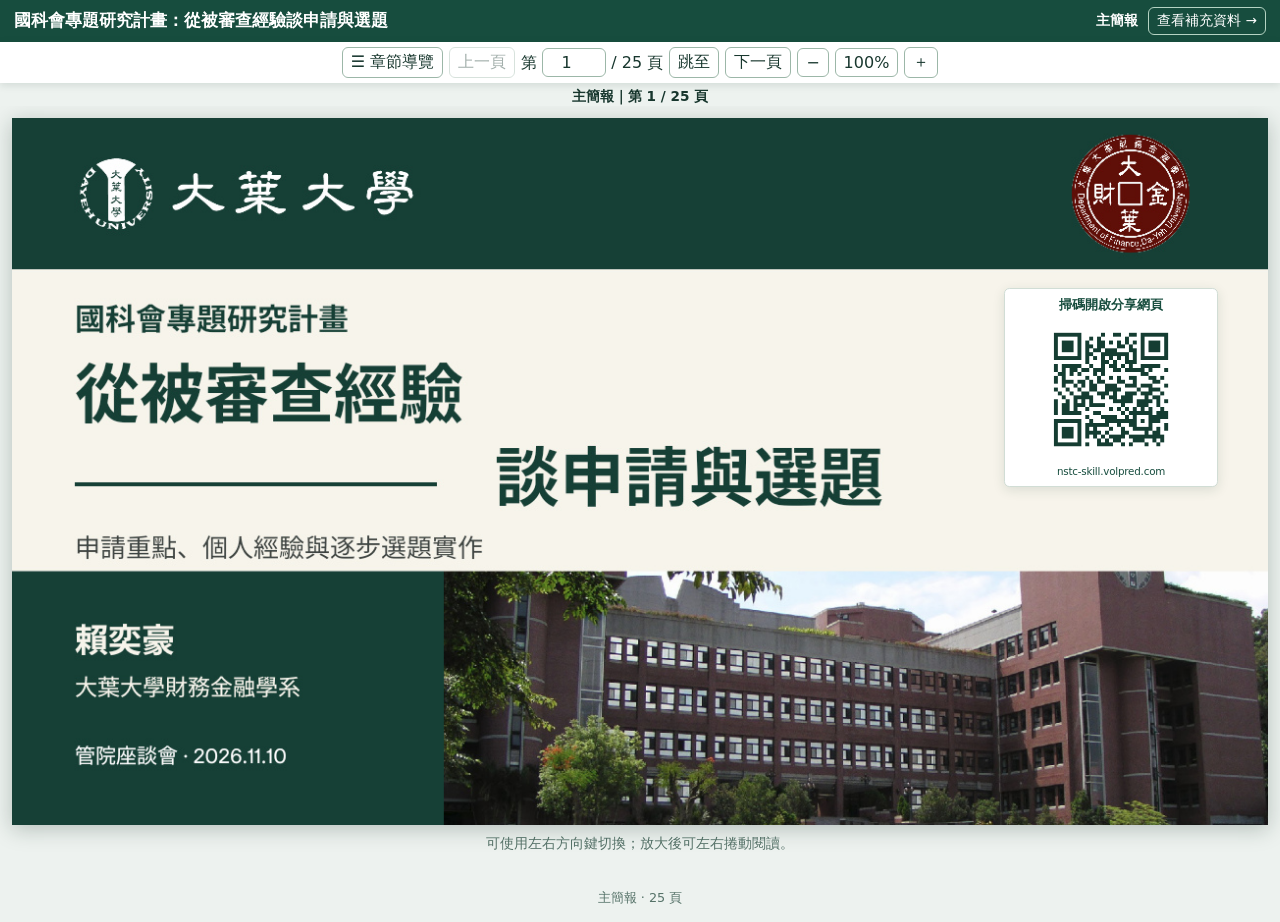
==== commit 12871268: "Add website QR code to cover" ====
--- a/index.html
+++ b/index.html
@@ -1 +1 @@
-<!doctype html><html lang="zh-Hant"><head><meta charset="utf-8"><meta name="viewport" content="width=device-width,initial-scale=1"><meta name="theme-color" content="#174d3e"><title>國科會專題研究計畫｜主簡報</title><link rel="stylesheet" href="viewer.css?v=20261110-tasks-font-v1"></head><body data-mode="main" data-total="25" data-folder="slides"><header><h1>國科會專題研究計畫：從被審查經驗談申請與選題</h1><p>賴奕豪｜大葉大學財務金融學系｜2026.11.10 管院座談會</p><nav class="switch" aria-label="簡報與補充資料"><strong>主簡報</strong><a href="appendix.html" id="switch">查看補充資料 →</a></nav></header><nav class="toolbar" aria-label="投影片控制"><div class="chapter-menu"><button type="button" id="menu-toggle" aria-expanded="false" aria-controls="chapter-menu">☰ 章節導覽</button><div id="chapter-menu" class="chapter-menu-panel" hidden></div></div><button id="prev">上一頁</button><label>第 <input id="page" type="number" min="1" max="25" value="1" aria-label="頁碼"> / 25 頁</label><button id="go">跳至</button><button id="next">下一頁</button><button id="out" aria-label="縮小">−</button><button id="reset">100%</button><button id="in" aria-label="放大">＋</button></nav><div class="context" id="context" aria-live="polite">主簡報｜第 1 / 25 頁</div><main id="viewport"><div class="frame" id="frame"><img id="slide" alt="主簡報第 1 頁"><section id="demo-video" class="demo-page" hidden><p>使用示範</p><h2>從提示詞到構想書初稿</h2><section class="getting-started" aria-labelledby="start-title"><h3 id="start-title">自己開始：三個步驟</h3><ol><li><strong>準備：</strong>整理自己的研究興趣、既有成果與可用資料。若 AI 工具支援技能，可依該工具的方式安裝 NSTC Skill；逐字稿中的路徑是講者的示範。</li><li><strong>開始：</strong>複製下方提示貼到 AI 對話，補上自己的研究領域或困惑；尚未安裝技能也可以先討論。</li><li><strong>檢查：</strong>核對文獻原文、資料權限與研究差異；在一頁構想中標示待查事項，由研究者決定題目。</li></ol><label for="starter-prompt">起始提示（請換成自己的研究背景）</label><textarea id="starter-prompt" rows="3" readonly>我想申請國科會專題研究計畫，研究領域或想法是：＿＿＿＿。請先幫我盤點資源，並逐步與我討論選題、文獻與可行性。尚未查證的內容請標示待查，勿虛構文獻或資料。如可使用 nstc-topic-generator，請依該技能引導。</textarea><div class="getting-started-actions"><button type="button" id="copy-prompt">複製起始提示</button><button type="button" id="view-brief">查看一頁構想示範</button><span id="copy-status" role="status" aria-live="polite"></span></div><p>示範中的題目、文獻與資料條件仍須依自己的研究查證。</p></section><video controls playsinline preload="metadata" src="demo/interactions-v2.mp4"><track kind="subtitles" src="demo/subtitles-v2.vtt" srclang="zh-Hant" label="繁體中文字幕" default></video><p>畫面呈現實際 CLI 紀錄與 PDF 節錄。</p><h3>逐輪實際問答</h3><p>以下保留當時的輸入與回覆；本機檔案路徑以文字標示。</p><div id="transcript-list" class="transcript-list"></div></section><section id="demo-gallery" class="demo-page" hidden><p>實際產出</p><h2>構想書初稿：重要章節</h2><div class="pdf-gallery"><figure><a href="demo/pdf-v2-2.png" target="_blank"><img src="demo/pdf-v2-2.png" alt="研究動機、問題與文獻定位"></a><figcaption><strong>研究問題與文獻定位</strong><br>界定問題，對照既有研究。</figcaption></figure><figure><a href="demo/pdf-v2-3.png" target="_blank"><img src="demo/pdf-v2-3.png" alt="研究方法與可行性"></a><figcaption><strong>研究方法與可行性</strong><br>說明資料與分析流程。</figcaption></figure><figure><a href="demo/pdf-v2-5.png" target="_blank"><img src="demo/pdf-v2-5.png" alt="成果與五項關注盤點"></a><figcaption><strong>成果與共同關注</strong><br>整理預期成果與待查事項。</figcaption></figure></div></section><section id="case-card" class="case-card" aria-label="選題案例" hidden></section><section id="chapter-card" class="chapter-card" aria-label="主題分隔" hidden><p id="chapter-number"></p><h2 id="chapter-title"></h2><p id="chapter-description"></p><div id="skill-download" class="skill-download" hidden><a href="nstc-topic-generator-skill.zip" download>下載 NSTC Skill 技能包 ↓</a><p>下載後可依操作影片，從選題推進到構想書初稿。</p></div></section><section id="history-card" class="history-card" aria-label="審查人評分表" hidden><h2>審查人評分表</h2><p class="history-year">民國 110 年</p><table><thead><tr><th>項目</th><th>審查內容</th><th>配分</th></tr></thead><tbody><tr><th scope="rowgroup" rowspan="3" class="score-group">計畫內容<br>合計 60%</th><td>主題重要、原創與價值</td><td>30%</td></tr><tr><td>文獻掌握與評述</td><td>20%</td></tr><tr><td>方法可行與創新</td><td>10%</td></tr><tr><th scope="row">代表成果</th><td></td><td>40%</td></tr></tbody></table></section></div><p class="hint">可使用左右方向鍵切換；放大後可左右捲動閱讀。</p></main><footer>主簡報 · 25 頁</footer><script src="viewer.js?v=20261110-tasks-font-v1"></script></body></html>
+<!doctype html><html lang="zh-Hant"><head><meta charset="utf-8"><meta name="viewport" content="width=device-width,initial-scale=1"><meta name="theme-color" content="#174d3e"><title>國科會專題研究計畫｜主簡報</title><link rel="stylesheet" href="viewer.css?v=20261110-cover-qr-v1"></head><body data-mode="main" data-total="25" data-folder="slides"><header><h1>國科會專題研究計畫：從被審查經驗談申請與選題</h1><p>賴奕豪｜大葉大學財務金融學系｜2026.11.10 管院座談會</p><nav class="switch" aria-label="簡報與補充資料"><strong>主簡報</strong><a href="appendix.html" id="switch">查看補充資料 →</a></nav></header><nav class="toolbar" aria-label="投影片控制"><div class="chapter-menu"><button type="button" id="menu-toggle" aria-expanded="false" aria-controls="chapter-menu">☰ 章節導覽</button><div id="chapter-menu" class="chapter-menu-panel" hidden></div></div><button id="prev">上一頁</button><label>第 <input id="page" type="number" min="1" max="25" value="1" aria-label="頁碼"> / 25 頁</label><button id="go">跳至</button><button id="next">下一頁</button><button id="out" aria-label="縮小">−</button><button id="reset">100%</button><button id="in" aria-label="放大">＋</button></nav><div class="context" id="context" aria-live="polite">主簡報｜第 1 / 25 頁</div><main id="viewport"><div class="frame" id="frame"><img id="slide" alt="主簡報第 1 頁"><a class="cover-qr" id="cover-qr" href="https://nstc-skill.volpred.com/" aria-label="掃描 QR code 或點擊開啟國科會分享網站" hidden><span>掃碼開啟分享網頁</span><img src="slides/site-qr.png" alt="國科會分享網頁 QR code"><small>nstc-skill.volpred.com</small></a><section id="demo-video" class="demo-page" hidden><p>使用示範</p><h2>從提示詞到構想書初稿</h2><section class="getting-started" aria-labelledby="start-title"><h3 id="start-title">自己開始：三個步驟</h3><ol><li><strong>準備：</strong>整理自己的研究興趣、既有成果與可用資料。若 AI 工具支援技能，可依該工具的方式安裝 NSTC Skill；逐字稿中的路徑是講者的示範。</li><li><strong>開始：</strong>複製下方提示貼到 AI 對話，補上自己的研究領域或困惑；尚未安裝技能也可以先討論。</li><li><strong>檢查：</strong>核對文獻原文、資料權限與研究差異；在一頁構想中標示待查事項，由研究者決定題目。</li></ol><label for="starter-prompt">起始提示（請換成自己的研究背景）</label><textarea id="starter-prompt" rows="3" readonly>我想申請國科會專題研究計畫，研究領域或想法是：＿＿＿＿。請先幫我盤點資源，並逐步與我討論選題、文獻與可行性。尚未查證的內容請標示待查，勿虛構文獻或資料。如可使用 nstc-topic-generator，請依該技能引導。</textarea><div class="getting-started-actions"><button type="button" id="copy-prompt">複製起始提示</button><button type="button" id="view-brief">查看一頁構想示範</button><span id="copy-status" role="status" aria-live="polite"></span></div><p>示範中的題目、文獻與資料條件仍須依自己的研究查證。</p></section><video controls playsinline preload="metadata" src="demo/interactions-v2.mp4"><track kind="subtitles" src="demo/subtitles-v2.vtt" srclang="zh-Hant" label="繁體中文字幕" default></video><p>畫面呈現實際 CLI 紀錄與 PDF 節錄。</p><h3>逐輪實際問答</h3><p>以下保留當時的輸入與回覆；本機檔案路徑以文字標示。</p><div id="transcript-list" class="transcript-list"></div></section><section id="demo-gallery" class="demo-page" hidden><p>實際產出</p><h2>構想書初稿：重要章節</h2><p><a href="demo/copula-gas-proposal.pdf" target="_blank" rel="noopener">閱讀完整計畫構想稿（PDF） ↗</a></p><div class="pdf-gallery"><figure><a href="demo/proposal-page-1.png" target="_blank"><img src="demo/proposal-page-1.png" alt="研究動機、問題與文獻定位"></a><figcaption><strong>研究問題與文獻定位</strong><br>界定問題，對照既有研究。</figcaption></figure><figure><a href="demo/proposal-page-2.png" target="_blank"><img src="demo/proposal-page-2.png" alt="研究方法與可行性"></a><figcaption><strong>研究方法與可行性</strong><br>說明資料與分析流程。</figcaption></figure><figure><a href="demo/proposal-page-5.png" target="_blank"><img src="demo/proposal-page-5.png" alt="成果與五項關注盤點"></a><figcaption><strong>成果與共同關注</strong><br>整理預期成果與待查事項。</figcaption></figure></div></section><section id="case-card" class="case-card" aria-label="選題案例" hidden></section><section id="chapter-card" class="chapter-card" aria-label="主題分隔" hidden><p id="chapter-number"></p><h2 id="chapter-title"></h2><p id="chapter-description"></p><div id="skill-download" class="skill-download" hidden><a href="nstc-topic-generator-skill.zip" download>下載 NSTC Skill 技能包 ↓</a><p>下載後可依操作影片，從選題推進到構想書初稿。</p></div></section><section id="history-card" class="history-card" aria-label="審查人評分表" hidden><h2>審查人評分表</h2><p class="history-year">民國 110 年</p><table><thead><tr><th>項目</th><th>審查內容</th><th>配分</th></tr></thead><tbody><tr><th scope="rowgroup" rowspan="3" class="score-group">計畫內容<br>合計 60%</th><td>主題重要、原創與價值</td><td>30%</td></tr><tr><td>文獻掌握與評述</td><td>20%</td></tr><tr><td>方法可行與創新</td><td>10%</td></tr><tr><th scope="row">代表成果</th><td></td><td>40%</td></tr></tbody></table></section></div><p class="hint">可使用左右方向鍵切換；放大後可左右捲動閱讀。</p></main><footer>主簡報 · 25 頁</footer><script src="viewer.js?v=20261110-cover-qr-v1"></script></body></html>
--- a/viewer.css
+++ b/viewer.css
@@ -39,3 +39,6 @@
 
 .brief-template p,.brief-template label,.brief-template textarea{font-size:clamp(1.08rem,1.35vw,1.3rem)}
 @media (min-width:651px) and (max-width:800px){.literature-cards{grid-template-columns:repeat(2,minmax(0,1fr))}}
+
+/* 封面網站入口 */
+.frame{position:relative}.cover-qr[hidden]{display:none}.cover-qr{position:absolute;top:24%;right:4%;width:17%;display:flex;flex-direction:column;align-items:center;gap:.24em;padding:.65% .5%;background:#fff;border:1px solid #d1ddd5;border-radius:.4em;color:#174d3e;text-decoration:none;text-align:center;box-shadow:0 3px 12px #173f3220;font-size:clamp(.46rem,1.05vw,.9rem);font-weight:700;line-height:1.25}.frame .cover-qr img{width:73%;height:auto;box-shadow:none}.cover-qr small{font-size:.77em;font-weight:500;letter-spacing:-.02em}.cover-qr:focus-visible{outline:3px solid #b8913e;outline-offset:3px}
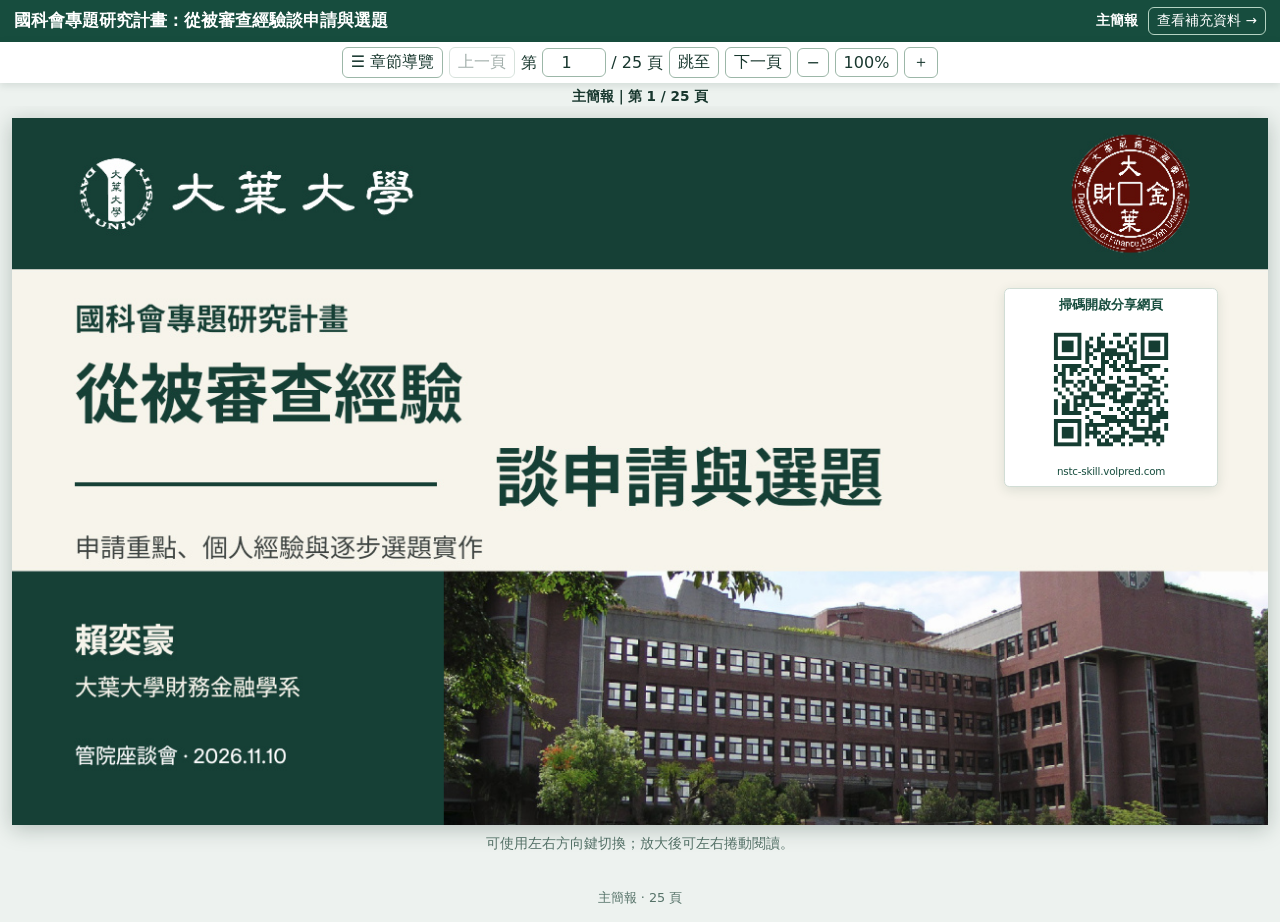
==== commit 3d68066e: "Add talk videos and four-year comparison" ====
--- a/index.html
+++ b/index.html
@@ -1 +1 @@
-<!doctype html><html lang="zh-Hant"><head><meta charset="utf-8"><meta name="viewport" content="width=device-width,initial-scale=1"><meta name="theme-color" content="#174d3e"><title>國科會專題研究計畫｜主簡報</title><link rel="stylesheet" href="viewer.css?v=20261110-cover-qr-v1"></head><body data-mode="main" data-total="25" data-folder="slides"><header><h1>國科會專題研究計畫：從被審查經驗談申請與選題</h1><p>賴奕豪｜大葉大學財務金融學系｜2026.11.10 管院座談會</p><nav class="switch" aria-label="簡報與補充資料"><strong>主簡報</strong><a href="appendix.html" id="switch">查看補充資料 →</a></nav></header><nav class="toolbar" aria-label="投影片控制"><div class="chapter-menu"><button type="button" id="menu-toggle" aria-expanded="false" aria-controls="chapter-menu">☰ 章節導覽</button><div id="chapter-menu" class="chapter-menu-panel" hidden></div></div><button id="prev">上一頁</button><label>第 <input id="page" type="number" min="1" max="25" value="1" aria-label="頁碼"> / 25 頁</label><button id="go">跳至</button><button id="next">下一頁</button><button id="out" aria-label="縮小">−</button><button id="reset">100%</button><button id="in" aria-label="放大">＋</button></nav><div class="context" id="context" aria-live="polite">主簡報｜第 1 / 25 頁</div><main id="viewport"><div class="frame" id="frame"><img id="slide" alt="主簡報第 1 頁"><a class="cover-qr" id="cover-qr" href="https://nstc-skill.volpred.com/" aria-label="掃描 QR code 或點擊開啟國科會分享網站" hidden><span>掃碼開啟分享網頁</span><img src="slides/site-qr.png" alt="國科會分享網頁 QR code"><small>nstc-skill.volpred.com</small></a><section id="demo-video" class="demo-page" hidden><p>使用示範</p><h2>從提示詞到構想書初稿</h2><section class="getting-started" aria-labelledby="start-title"><h3 id="start-title">自己開始：三個步驟</h3><ol><li><strong>準備：</strong>整理自己的研究興趣、既有成果與可用資料。若 AI 工具支援技能，可依該工具的方式安裝 NSTC Skill；逐字稿中的路徑是講者的示範。</li><li><strong>開始：</strong>複製下方提示貼到 AI 對話，補上自己的研究領域或困惑；尚未安裝技能也可以先討論。</li><li><strong>檢查：</strong>核對文獻原文、資料權限與研究差異；在一頁構想中標示待查事項，由研究者決定題目。</li></ol><label for="starter-prompt">起始提示（請換成自己的研究背景）</label><textarea id="starter-prompt" rows="3" readonly>我想申請國科會專題研究計畫，研究領域或想法是：＿＿＿＿。請先幫我盤點資源，並逐步與我討論選題、文獻與可行性。尚未查證的內容請標示待查，勿虛構文獻或資料。如可使用 nstc-topic-generator，請依該技能引導。</textarea><div class="getting-started-actions"><button type="button" id="copy-prompt">複製起始提示</button><button type="button" id="view-brief">查看一頁構想示範</button><span id="copy-status" role="status" aria-live="polite"></span></div><p>示範中的題目、文獻與資料條件仍須依自己的研究查證。</p></section><video controls playsinline preload="metadata" src="demo/interactions-v2.mp4"><track kind="subtitles" src="demo/subtitles-v2.vtt" srclang="zh-Hant" label="繁體中文字幕" default></video><p>畫面呈現實際 CLI 紀錄與 PDF 節錄。</p><h3>逐輪實際問答</h3><p>以下保留當時的輸入與回覆；本機檔案路徑以文字標示。</p><div id="transcript-list" class="transcript-list"></div></section><section id="demo-gallery" class="demo-page" hidden><p>實際產出</p><h2>構想書初稿：重要章節</h2><p><a href="demo/copula-gas-proposal.pdf" target="_blank" rel="noopener">閱讀完整計畫構想稿（PDF） ↗</a></p><div class="pdf-gallery"><figure><a href="demo/proposal-page-1.png" target="_blank"><img src="demo/proposal-page-1.png" alt="研究動機、問題與文獻定位"></a><figcaption><strong>研究問題與文獻定位</strong><br>界定問題，對照既有研究。</figcaption></figure><figure><a href="demo/proposal-page-2.png" target="_blank"><img src="demo/proposal-page-2.png" alt="研究方法與可行性"></a><figcaption><strong>研究方法與可行性</strong><br>說明資料與分析流程。</figcaption></figure><figure><a href="demo/proposal-page-5.png" target="_blank"><img src="demo/proposal-page-5.png" alt="成果與五項關注盤點"></a><figcaption><strong>成果與共同關注</strong><br>整理預期成果與待查事項。</figcaption></figure></div></section><section id="case-card" class="case-card" aria-label="選題案例" hidden></section><section id="chapter-card" class="chapter-card" aria-label="主題分隔" hidden><p id="chapter-number"></p><h2 id="chapter-title"></h2><p id="chapter-description"></p><div id="skill-download" class="skill-download" hidden><a href="nstc-topic-generator-skill.zip" download>下載 NSTC Skill 技能包 ↓</a><p>下載後可依操作影片，從選題推進到構想書初稿。</p></div></section><section id="history-card" class="history-card" aria-label="審查人評分表" hidden><h2>審查人評分表</h2><p class="history-year">民國 110 年</p><table><thead><tr><th>項目</th><th>審查內容</th><th>配分</th></tr></thead><tbody><tr><th scope="rowgroup" rowspan="3" class="score-group">計畫內容<br>合計 60%</th><td>主題重要、原創與價值</td><td>30%</td></tr><tr><td>文獻掌握與評述</td><td>20%</td></tr><tr><td>方法可行與創新</td><td>10%</td></tr><tr><th scope="row">代表成果</th><td></td><td>40%</td></tr></tbody></table></section></div><p class="hint">可使用左右方向鍵切換；放大後可左右捲動閱讀。</p></main><footer>主簡報 · 25 頁</footer><script src="viewer.js?v=20261110-cover-qr-v1"></script></body></html>
+<!doctype html><html lang="zh-Hant"><head><meta charset="utf-8"><meta name="viewport" content="width=device-width,initial-scale=1"><meta name="theme-color" content="#174d3e"><title>國科會專題研究計畫｜主簡報</title><link rel="stylesheet" href="viewer.css?v=20261110-talk-comparison-v1"></head><body data-mode="main" data-total="25" data-folder="slides"><header><h1>國科會專題研究計畫：從被審查經驗談申請與選題</h1><p>賴奕豪｜大葉大學財務金融學系｜2026.11.10 管院座談會</p><nav class="switch" aria-label="簡報與補充資料"><strong>主簡報</strong><a href="appendix.html" id="switch">查看補充資料 →</a></nav></header><nav class="toolbar" aria-label="投影片控制"><div class="chapter-menu"><button type="button" id="menu-toggle" aria-expanded="false" aria-controls="chapter-menu">☰ 章節導覽</button><div id="chapter-menu" class="chapter-menu-panel" hidden></div></div><button id="prev">上一頁</button><label>第 <input id="page" type="number" min="1" max="25" value="1" aria-label="頁碼"> / 25 頁</label><button id="go">跳至</button><button id="next">下一頁</button><button id="out" aria-label="縮小">−</button><button id="reset">100%</button><button id="in" aria-label="放大">＋</button></nav><div class="context" id="context" aria-live="polite">主簡報｜第 1 / 25 頁</div><main id="viewport"><div class="frame" id="frame"><img id="slide" alt="主簡報第 1 頁"><a class="cover-qr" id="cover-qr" href="https://nstc-skill.volpred.com/" aria-label="掃描 QR code 或點擊開啟國科會分享網站" hidden><span>掃碼開啟分享網頁</span><img src="slides/site-qr.png" alt="國科會分享網頁 QR code"><small>nstc-skill.volpred.com</small></a><section id="demo-video" class="demo-page" hidden><p>使用示範</p><h2>從提示詞到構想書初稿</h2><section class="getting-started" aria-labelledby="start-title"><h3 id="start-title">自己開始：三個步驟</h3><ol><li><strong>準備：</strong>整理自己的研究興趣、既有成果與可用資料。若 AI 工具支援技能，可依該工具的方式安裝 NSTC Skill；逐字稿中的路徑是講者的示範。</li><li><strong>開始：</strong>複製下方提示貼到 AI 對話，補上自己的研究領域或困惑；尚未安裝技能也可以先討論。</li><li><strong>檢查：</strong>核對文獻原文、資料權限與研究差異；在一頁構想中標示待查事項，由研究者決定題目。</li></ol><label for="starter-prompt">起始提示（請換成自己的研究背景）</label><textarea id="starter-prompt" rows="3" readonly>我想申請國科會專題研究計畫，研究領域或想法是：＿＿＿＿。請先幫我盤點資源，並逐步與我討論選題、文獻與可行性。尚未查證的內容請標示待查，勿虛構文獻或資料。如可使用 nstc-topic-generator，請依該技能引導。</textarea><div class="getting-started-actions"><button type="button" id="copy-prompt">複製起始提示</button><button type="button" id="view-brief">查看一頁構想示範</button><span id="copy-status" role="status" aria-live="polite"></span></div><p>示範中的題目、文獻與資料條件仍須依自己的研究查證。</p></section><video controls playsinline preload="metadata" src="demo/interactions-v2.mp4"><track kind="subtitles" src="demo/subtitles-v2.vtt" srclang="zh-Hant" label="繁體中文字幕" default></video><p>畫面呈現實際 CLI 紀錄與 PDF 節錄。</p><h3>逐輪實際問答</h3><p>以下保留當時的輸入與回覆；本機檔案路徑以文字標示。</p><div id="transcript-list" class="transcript-list"></div></section><section id="demo-gallery" class="demo-page" hidden><p>實際產出</p><h2>構想書初稿：重要章節</h2><p><a href="demo/copula-gas-proposal.pdf" target="_blank" rel="noopener">閱讀完整計畫構想稿（PDF） ↗</a></p><div class="pdf-gallery"><figure><a href="demo/proposal-page-1.png" target="_blank"><img src="demo/proposal-page-1.png" alt="研究動機、問題與文獻定位"></a><figcaption><strong>研究問題與文獻定位</strong><br>界定問題，對照既有研究。</figcaption></figure><figure><a href="demo/proposal-page-2.png" target="_blank"><img src="demo/proposal-page-2.png" alt="研究方法與可行性"></a><figcaption><strong>研究方法與可行性</strong><br>說明資料與分析流程。</figcaption></figure><figure><a href="demo/proposal-page-5.png" target="_blank"><img src="demo/proposal-page-5.png" alt="成果與五項關注盤點"></a><figcaption><strong>成果與共同關注</strong><br>整理預期成果與待查事項。</figcaption></figure></div></section><section id="case-card" class="case-card" aria-label="選題案例" hidden></section><section id="chapter-card" class="chapter-card" aria-label="主題分隔" hidden><p id="chapter-number"></p><h2 id="chapter-title"></h2><p id="chapter-description"></p><div id="skill-download" class="skill-download" hidden><a href="nstc-topic-generator-skill.zip" download>下載 NSTC Skill 技能包 ↓</a><p>下載後可依操作影片，從選題推進到構想書初稿。</p></div></section><section id="history-card" class="history-card" aria-label="審查人評分表" hidden><h2>審查人評分表</h2><p class="history-year">民國 110 年</p><table><thead><tr><th>項目</th><th>審查內容</th><th>配分</th></tr></thead><tbody><tr><th scope="rowgroup" rowspan="3" class="score-group">計畫內容<br>合計 60%</th><td>主題重要、原創與價值</td><td>30%</td></tr><tr><td>文獻掌握與評述</td><td>20%</td></tr><tr><td>方法可行與創新</td><td>10%</td></tr><tr><th scope="row">代表成果</th><td></td><td>40%</td></tr></tbody></table></section></div><p class="hint">可使用左右方向鍵切換；放大後可左右捲動閱讀。</p></main><footer>主簡報 · 25 頁</footer><script src="viewer.js?v=20261110-talk-comparison-v1"></script></body></html>
--- a/viewer.css
+++ b/viewer.css
@@ -42,3 +42,6 @@
 
 /* 封面網站入口 */
 .frame{position:relative}.cover-qr[hidden]{display:none}.cover-qr{position:absolute;top:24%;right:4%;width:17%;display:flex;flex-direction:column;align-items:center;gap:.24em;padding:.65% .5%;background:#fff;border:1px solid #d1ddd5;border-radius:.4em;color:#174d3e;text-decoration:none;text-align:center;box-shadow:0 3px 12px #173f3220;font-size:clamp(.46rem,1.05vw,.9rem);font-weight:700;line-height:1.25}.frame .cover-qr img{width:73%;height:auto;box-shadow:none}.cover-qr small{font-size:.77em;font-weight:500;letter-spacing:-.02em}.cover-qr:focus-visible{outline:3px solid #b8913e;outline-offset:3px}
+
+.comparison-card[hidden],.talk-videos[hidden]{display:none}.comparison-card{background:#f7f6f0;padding:3% 4%;color:#18372e;box-shadow:0 4px 20px #112b2040}.comparison-card h2{margin:0;font-size:clamp(1.3rem,2.5vw,2.2rem)}.comparison-card p{line-height:1.5;font-size:clamp(.9rem,1.2vw,1.05rem)}.comparison-card img{box-shadow:none}.talk-videos{max-width:1280px;margin:2rem auto;padding:1.5rem;background:#fff;color:#18372e}.talk-videos h2{margin:0;font-size:1.5rem}.talk-videos>p{line-height:1.5}.talk-grid{display:grid;grid-template-columns:repeat(2,minmax(0,1fr));gap:1.5rem}.talk-grid h3{margin:.5rem 0}.talk-grid video{display:block;width:100%;height:auto;background:#101d17}.comparison-card a:focus-visible,.talk-videos video:focus-visible{outline:3px solid #174d3e;outline-offset:3px}@media(max-width:700px){.talk-grid{grid-template-columns:1fr}.talk-videos{margin:1rem 12px;padding:1rem}.comparison-card{padding:1rem}.comparison-card img{min-width:720px}.comparison-card a{display:block;overflow:auto}}
+.comparison-mobile{display:none}@media(max-width:700px){.comparison-card .comparison-chart{display:block;overflow:visible}.comparison-card .comparison-chart img{min-width:0}.comparison-mobile{display:grid;grid-template-columns:1fr;gap:.7rem;margin-top:1rem}.comparison-mobile section{background:#fff;border-left:4px solid #174d3e;padding:.75rem}.comparison-mobile h3{margin:0 0 .5rem;font-size:1.05rem}.comparison-mobile dl{display:grid;grid-template-columns:1fr auto;gap:.3rem .5rem;margin:0}.comparison-mobile dt,.comparison-mobile dd{font-size:.95rem;line-height:1.4}.comparison-mobile dd{margin:0;font-weight:700}}
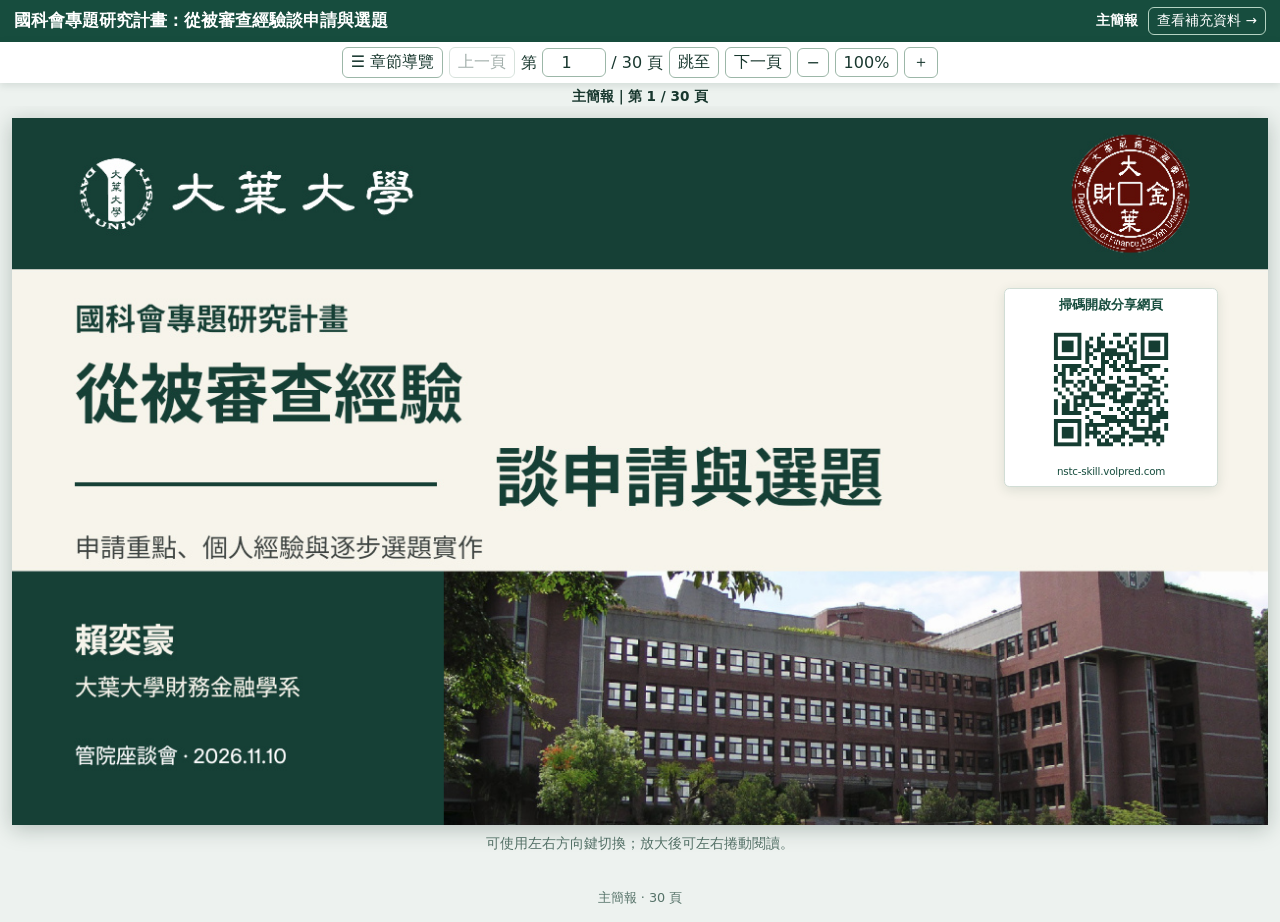
==== commit 2991e98f: "Number all presentation screens and label AI narration" ====
--- a/index.html
+++ b/index.html
@@ -1 +1 @@
-<!doctype html><html lang="zh-Hant"><head><meta charset="utf-8"><meta name="viewport" content="width=device-width,initial-scale=1"><meta name="theme-color" content="#174d3e"><title>國科會專題研究計畫｜主簡報</title><link rel="stylesheet" href="viewer.css?v=20261110-talk-comparison-v1"></head><body data-mode="main" data-total="25" data-folder="slides"><header><h1>國科會專題研究計畫：從被審查經驗談申請與選題</h1><p>賴奕豪｜大葉大學財務金融學系｜2026.11.10 管院座談會</p><nav class="switch" aria-label="簡報與補充資料"><strong>主簡報</strong><a href="appendix.html" id="switch">查看補充資料 →</a></nav></header><nav class="toolbar" aria-label="投影片控制"><div class="chapter-menu"><button type="button" id="menu-toggle" aria-expanded="false" aria-controls="chapter-menu">☰ 章節導覽</button><div id="chapter-menu" class="chapter-menu-panel" hidden></div></div><button id="prev">上一頁</button><label>第 <input id="page" type="number" min="1" max="25" value="1" aria-label="頁碼"> / 25 頁</label><button id="go">跳至</button><button id="next">下一頁</button><button id="out" aria-label="縮小">−</button><button id="reset">100%</button><button id="in" aria-label="放大">＋</button></nav><div class="context" id="context" aria-live="polite">主簡報｜第 1 / 25 頁</div><main id="viewport"><div class="frame" id="frame"><img id="slide" alt="主簡報第 1 頁"><a class="cover-qr" id="cover-qr" href="https://nstc-skill.volpred.com/" aria-label="掃描 QR code 或點擊開啟國科會分享網站" hidden><span>掃碼開啟分享網頁</span><img src="slides/site-qr.png" alt="國科會分享網頁 QR code"><small>nstc-skill.volpred.com</small></a><section id="demo-video" class="demo-page" hidden><p>使用示範</p><h2>從提示詞到構想書初稿</h2><section class="getting-started" aria-labelledby="start-title"><h3 id="start-title">自己開始：三個步驟</h3><ol><li><strong>準備：</strong>整理自己的研究興趣、既有成果與可用資料。若 AI 工具支援技能，可依該工具的方式安裝 NSTC Skill；逐字稿中的路徑是講者的示範。</li><li><strong>開始：</strong>複製下方提示貼到 AI 對話，補上自己的研究領域或困惑；尚未安裝技能也可以先討論。</li><li><strong>檢查：</strong>核對文獻原文、資料權限與研究差異；在一頁構想中標示待查事項，由研究者決定題目。</li></ol><label for="starter-prompt">起始提示（請換成自己的研究背景）</label><textarea id="starter-prompt" rows="3" readonly>我想申請國科會專題研究計畫，研究領域或想法是：＿＿＿＿。請先幫我盤點資源，並逐步與我討論選題、文獻與可行性。尚未查證的內容請標示待查，勿虛構文獻或資料。如可使用 nstc-topic-generator，請依該技能引導。</textarea><div class="getting-started-actions"><button type="button" id="copy-prompt">複製起始提示</button><button type="button" id="view-brief">查看一頁構想示範</button><span id="copy-status" role="status" aria-live="polite"></span></div><p>示範中的題目、文獻與資料條件仍須依自己的研究查證。</p></section><video controls playsinline preload="metadata" src="demo/interactions-v2.mp4"><track kind="subtitles" src="demo/subtitles-v2.vtt" srclang="zh-Hant" label="繁體中文字幕" default></video><p>畫面呈現實際 CLI 紀錄與 PDF 節錄。</p><h3>逐輪實際問答</h3><p>以下保留當時的輸入與回覆；本機檔案路徑以文字標示。</p><div id="transcript-list" class="transcript-list"></div></section><section id="demo-gallery" class="demo-page" hidden><p>實際產出</p><h2>構想書初稿：重要章節</h2><p><a href="demo/copula-gas-proposal.pdf" target="_blank" rel="noopener">閱讀完整計畫構想稿（PDF） ↗</a></p><div class="pdf-gallery"><figure><a href="demo/proposal-page-1.png" target="_blank"><img src="demo/proposal-page-1.png" alt="研究動機、問題與文獻定位"></a><figcaption><strong>研究問題與文獻定位</strong><br>界定問題，對照既有研究。</figcaption></figure><figure><a href="demo/proposal-page-2.png" target="_blank"><img src="demo/proposal-page-2.png" alt="研究方法與可行性"></a><figcaption><strong>研究方法與可行性</strong><br>說明資料與分析流程。</figcaption></figure><figure><a href="demo/proposal-page-5.png" target="_blank"><img src="demo/proposal-page-5.png" alt="成果與五項關注盤點"></a><figcaption><strong>成果與共同關注</strong><br>整理預期成果與待查事項。</figcaption></figure></div></section><section id="case-card" class="case-card" aria-label="選題案例" hidden></section><section id="chapter-card" class="chapter-card" aria-label="主題分隔" hidden><p id="chapter-number"></p><h2 id="chapter-title"></h2><p id="chapter-description"></p><div id="skill-download" class="skill-download" hidden><a href="nstc-topic-generator-skill.zip" download>下載 NSTC Skill 技能包 ↓</a><p>下載後可依操作影片，從選題推進到構想書初稿。</p></div></section><section id="history-card" class="history-card" aria-label="審查人評分表" hidden><h2>審查人評分表</h2><p class="history-year">民國 110 年</p><table><thead><tr><th>項目</th><th>審查內容</th><th>配分</th></tr></thead><tbody><tr><th scope="rowgroup" rowspan="3" class="score-group">計畫內容<br>合計 60%</th><td>主題重要、原創與價值</td><td>30%</td></tr><tr><td>文獻掌握與評述</td><td>20%</td></tr><tr><td>方法可行與創新</td><td>10%</td></tr><tr><th scope="row">代表成果</th><td></td><td>40%</td></tr></tbody></table></section></div><p class="hint">可使用左右方向鍵切換；放大後可左右捲動閱讀。</p></main><footer>主簡報 · 25 頁</footer><script src="viewer.js?v=20261110-talk-comparison-v1"></script></body></html>
+<!doctype html><html lang="zh-Hant"><head><meta charset="utf-8"><meta name="viewport" content="width=device-width,initial-scale=1"><meta name="theme-color" content="#174d3e"><title>國科會專題研究計畫｜主簡報</title><link rel="stylesheet" href="viewer.css?v=20261110-talk-comparison-v1"></head><body data-mode="main" data-total="25" data-folder="slides"><header><h1>國科會專題研究計畫：從被審查經驗談申請與選題</h1><p>賴奕豪｜大葉大學財務金融學系｜2026.11.10 管院座談會</p><nav class="switch" aria-label="簡報與補充資料"><strong>主簡報</strong><a href="appendix.html" id="switch">查看補充資料 →</a></nav></header><nav class="toolbar" aria-label="投影片控制"><div class="chapter-menu"><button type="button" id="menu-toggle" aria-expanded="false" aria-controls="chapter-menu">☰ 章節導覽</button><div id="chapter-menu" class="chapter-menu-panel" hidden></div></div><button id="prev">上一頁</button><label>第 <input id="page" type="number" min="1" max="30" value="1" aria-label="頁碼"> / 30 頁</label><button id="go">跳至</button><button id="next">下一頁</button><button id="out" aria-label="縮小">−</button><button id="reset">100%</button><button id="in" aria-label="放大">＋</button></nav><div class="context" id="context" aria-live="polite">主簡報｜第 1 / 30 頁</div><main id="viewport"><div class="frame" id="frame"><img id="slide" alt="主簡報第 1 頁"><a class="cover-qr" id="cover-qr" href="https://nstc-skill.volpred.com/" aria-label="掃描 QR code 或點擊開啟國科會分享網站" hidden><span>掃碼開啟分享網頁</span><img src="slides/site-qr.png" alt="國科會分享網頁 QR code"><small>nstc-skill.volpred.com</small></a><section id="demo-video" class="demo-page" hidden><p>使用示範</p><h2>從提示詞到構想書初稿</h2><section class="getting-started" aria-labelledby="start-title"><h3 id="start-title">自己開始：三個步驟</h3><ol><li><strong>準備：</strong>整理自己的研究興趣、既有成果與可用資料。若 AI 工具支援技能，可依該工具的方式安裝 NSTC Skill；逐字稿中的路徑是講者的示範。</li><li><strong>開始：</strong>複製下方提示貼到 AI 對話，補上自己的研究領域或困惑；尚未安裝技能也可以先討論。</li><li><strong>檢查：</strong>核對文獻原文、資料權限與研究差異；在一頁構想中標示待查事項，由研究者決定題目。</li></ol><label for="starter-prompt">起始提示（請換成自己的研究背景）</label><textarea id="starter-prompt" rows="3" readonly>我想申請國科會專題研究計畫，研究領域或想法是：＿＿＿＿。請先幫我盤點資源，並逐步與我討論選題、文獻與可行性。尚未查證的內容請標示待查，勿虛構文獻或資料。如可使用 nstc-topic-generator，請依該技能引導。</textarea><div class="getting-started-actions"><button type="button" id="copy-prompt">複製起始提示</button><button type="button" id="view-brief">查看一頁構想示範</button><span id="copy-status" role="status" aria-live="polite"></span></div><p>示範中的題目、文獻與資料條件仍須依自己的研究查證。</p></section><video controls playsinline preload="metadata" src="demo/interactions-v2.mp4"><track kind="subtitles" src="demo/subtitles-v2.vtt" srclang="zh-Hant" label="繁體中文字幕" default></video><p>畫面呈現實際 CLI 紀錄與 PDF 節錄。</p><h3>逐輪實際問答</h3><p>以下保留當時的輸入與回覆；本機檔案路徑以文字標示。</p><div id="transcript-list" class="transcript-list"></div></section><section id="demo-gallery" class="demo-page" hidden><p>實際產出</p><h2>構想書初稿：重要章節</h2><p><a href="demo/copula-gas-proposal.pdf" target="_blank" rel="noopener">閱讀完整計畫構想稿（PDF） ↗</a></p><div class="pdf-gallery"><figure><a href="demo/proposal-page-1.png" target="_blank"><img src="demo/proposal-page-1.png" alt="研究動機、問題與文獻定位"></a><figcaption><strong>研究問題與文獻定位</strong><br>界定問題，對照既有研究。</figcaption></figure><figure><a href="demo/proposal-page-2.png" target="_blank"><img src="demo/proposal-page-2.png" alt="研究方法與可行性"></a><figcaption><strong>研究方法與可行性</strong><br>說明資料與分析流程。</figcaption></figure><figure><a href="demo/proposal-page-5.png" target="_blank"><img src="demo/proposal-page-5.png" alt="成果與五項關注盤點"></a><figcaption><strong>成果與共同關注</strong><br>整理預期成果與待查事項。</figcaption></figure></div></section><section id="case-card" class="case-card" aria-label="選題案例" hidden></section><section id="chapter-card" class="chapter-card" aria-label="主題分隔" hidden><p id="chapter-number"></p><h2 id="chapter-title"></h2><p id="chapter-description"></p><div id="skill-download" class="skill-download" hidden><a href="nstc-topic-generator-skill.zip" download>下載 NSTC Skill 技能包 ↓</a><p>下載後可依操作影片，從選題推進到構想書初稿。</p></div></section><section id="history-card" class="history-card" aria-label="審查人評分表" hidden><h2>審查人評分表</h2><p class="history-year">民國 110 年</p><table><thead><tr><th>項目</th><th>審查內容</th><th>配分</th></tr></thead><tbody><tr><th scope="rowgroup" rowspan="3" class="score-group">計畫內容<br>合計 60%</th><td>主題重要、原創與價值</td><td>30%</td></tr><tr><td>文獻掌握與評述</td><td>20%</td></tr><tr><td>方法可行與創新</td><td>10%</td></tr><tr><th scope="row">代表成果</th><td></td><td>40%</td></tr></tbody></table></section></div><p class="hint">可使用左右方向鍵切換；放大後可左右捲動閱讀。</p></main><footer>主簡報 · 30 頁</footer><script src="viewer.js?v=20261110-pagination-v2"></script></body></html>
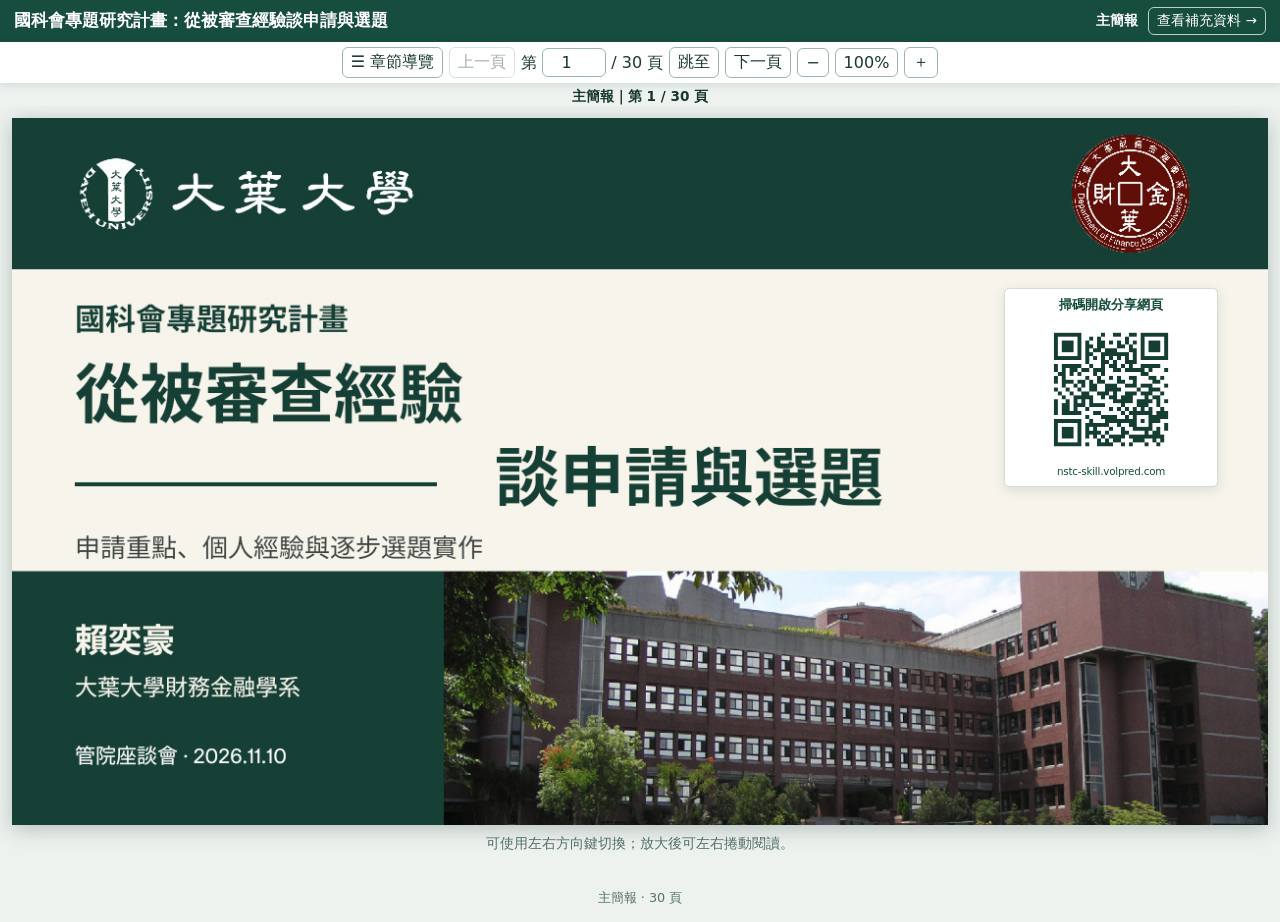
==== commit 50ef07aa: "Refresh viewer after comparison page numbering" ====
--- a/index.html
+++ b/index.html
@@ -1 +1 @@
-<!doctype html><html lang="zh-Hant"><head><meta charset="utf-8"><meta name="viewport" content="width=device-width,initial-scale=1"><meta name="theme-color" content="#174d3e"><title>國科會專題研究計畫｜主簡報</title><link rel="stylesheet" href="viewer.css?v=20261110-talk-comparison-v1"></head><body data-mode="main" data-total="25" data-folder="slides"><header><h1>國科會專題研究計畫：從被審查經驗談申請與選題</h1><p>賴奕豪｜大葉大學財務金融學系｜2026.11.10 管院座談會</p><nav class="switch" aria-label="簡報與補充資料"><strong>主簡報</strong><a href="appendix.html" id="switch">查看補充資料 →</a></nav></header><nav class="toolbar" aria-label="投影片控制"><div class="chapter-menu"><button type="button" id="menu-toggle" aria-expanded="false" aria-controls="chapter-menu">☰ 章節導覽</button><div id="chapter-menu" class="chapter-menu-panel" hidden></div></div><button id="prev">上一頁</button><label>第 <input id="page" type="number" min="1" max="30" value="1" aria-label="頁碼"> / 30 頁</label><button id="go">跳至</button><button id="next">下一頁</button><button id="out" aria-label="縮小">−</button><button id="reset">100%</button><button id="in" aria-label="放大">＋</button></nav><div class="context" id="context" aria-live="polite">主簡報｜第 1 / 30 頁</div><main id="viewport"><div class="frame" id="frame"><img id="slide" alt="主簡報第 1 頁"><a class="cover-qr" id="cover-qr" href="https://nstc-skill.volpred.com/" aria-label="掃描 QR code 或點擊開啟國科會分享網站" hidden><span>掃碼開啟分享網頁</span><img src="slides/site-qr.png" alt="國科會分享網頁 QR code"><small>nstc-skill.volpred.com</small></a><section id="demo-video" class="demo-page" hidden><p>使用示範</p><h2>從提示詞到構想書初稿</h2><section class="getting-started" aria-labelledby="start-title"><h3 id="start-title">自己開始：三個步驟</h3><ol><li><strong>準備：</strong>整理自己的研究興趣、既有成果與可用資料。若 AI 工具支援技能，可依該工具的方式安裝 NSTC Skill；逐字稿中的路徑是講者的示範。</li><li><strong>開始：</strong>複製下方提示貼到 AI 對話，補上自己的研究領域或困惑；尚未安裝技能也可以先討論。</li><li><strong>檢查：</strong>核對文獻原文、資料權限與研究差異；在一頁構想中標示待查事項，由研究者決定題目。</li></ol><label for="starter-prompt">起始提示（請換成自己的研究背景）</label><textarea id="starter-prompt" rows="3" readonly>我想申請國科會專題研究計畫，研究領域或想法是：＿＿＿＿。請先幫我盤點資源，並逐步與我討論選題、文獻與可行性。尚未查證的內容請標示待查，勿虛構文獻或資料。如可使用 nstc-topic-generator，請依該技能引導。</textarea><div class="getting-started-actions"><button type="button" id="copy-prompt">複製起始提示</button><button type="button" id="view-brief">查看一頁構想示範</button><span id="copy-status" role="status" aria-live="polite"></span></div><p>示範中的題目、文獻與資料條件仍須依自己的研究查證。</p></section><video controls playsinline preload="metadata" src="demo/interactions-v2.mp4"><track kind="subtitles" src="demo/subtitles-v2.vtt" srclang="zh-Hant" label="繁體中文字幕" default></video><p>畫面呈現實際 CLI 紀錄與 PDF 節錄。</p><h3>逐輪實際問答</h3><p>以下保留當時的輸入與回覆；本機檔案路徑以文字標示。</p><div id="transcript-list" class="transcript-list"></div></section><section id="demo-gallery" class="demo-page" hidden><p>實際產出</p><h2>構想書初稿：重要章節</h2><p><a href="demo/copula-gas-proposal.pdf" target="_blank" rel="noopener">閱讀完整計畫構想稿（PDF） ↗</a></p><div class="pdf-gallery"><figure><a href="demo/proposal-page-1.png" target="_blank"><img src="demo/proposal-page-1.png" alt="研究動機、問題與文獻定位"></a><figcaption><strong>研究問題與文獻定位</strong><br>界定問題，對照既有研究。</figcaption></figure><figure><a href="demo/proposal-page-2.png" target="_blank"><img src="demo/proposal-page-2.png" alt="研究方法與可行性"></a><figcaption><strong>研究方法與可行性</strong><br>說明資料與分析流程。</figcaption></figure><figure><a href="demo/proposal-page-5.png" target="_blank"><img src="demo/proposal-page-5.png" alt="成果與五項關注盤點"></a><figcaption><strong>成果與共同關注</strong><br>整理預期成果與待查事項。</figcaption></figure></div></section><section id="case-card" class="case-card" aria-label="選題案例" hidden></section><section id="chapter-card" class="chapter-card" aria-label="主題分隔" hidden><p id="chapter-number"></p><h2 id="chapter-title"></h2><p id="chapter-description"></p><div id="skill-download" class="skill-download" hidden><a href="nstc-topic-generator-skill.zip" download>下載 NSTC Skill 技能包 ↓</a><p>下載後可依操作影片，從選題推進到構想書初稿。</p></div></section><section id="history-card" class="history-card" aria-label="審查人評分表" hidden><h2>審查人評分表</h2><p class="history-year">民國 110 年</p><table><thead><tr><th>項目</th><th>審查內容</th><th>配分</th></tr></thead><tbody><tr><th scope="rowgroup" rowspan="3" class="score-group">計畫內容<br>合計 60%</th><td>主題重要、原創與價值</td><td>30%</td></tr><tr><td>文獻掌握與評述</td><td>20%</td></tr><tr><td>方法可行與創新</td><td>10%</td></tr><tr><th scope="row">代表成果</th><td></td><td>40%</td></tr></tbody></table></section></div><p class="hint">可使用左右方向鍵切換；放大後可左右捲動閱讀。</p></main><footer>主簡報 · 30 頁</footer><script src="viewer.js?v=20261110-pagination-v2"></script></body></html>
+<!doctype html><html lang="zh-Hant"><head><meta charset="utf-8"><meta name="viewport" content="width=device-width,initial-scale=1"><meta name="theme-color" content="#174d3e"><title>國科會專題研究計畫｜主簡報</title><link rel="stylesheet" href="viewer.css?v=20261110-talk-comparison-v1"></head><body data-mode="main" data-total="25" data-folder="slides"><header><h1>國科會專題研究計畫：從被審查經驗談申請與選題</h1><p>賴奕豪｜大葉大學財務金融學系｜2026.11.10 管院座談會</p><nav class="switch" aria-label="簡報與補充資料"><strong>主簡報</strong><a href="appendix.html" id="switch">查看補充資料 →</a></nav></header><nav class="toolbar" aria-label="投影片控制"><div class="chapter-menu"><button type="button" id="menu-toggle" aria-expanded="false" aria-controls="chapter-menu">☰ 章節導覽</button><div id="chapter-menu" class="chapter-menu-panel" hidden></div></div><button id="prev">上一頁</button><label>第 <input id="page" type="number" min="1" max="30" value="1" aria-label="頁碼"> / 30 頁</label><button id="go">跳至</button><button id="next">下一頁</button><button id="out" aria-label="縮小">−</button><button id="reset">100%</button><button id="in" aria-label="放大">＋</button></nav><div class="context" id="context" aria-live="polite">主簡報｜第 1 / 30 頁</div><main id="viewport"><div class="frame" id="frame"><img id="slide" alt="主簡報第 1 頁"><a class="cover-qr" id="cover-qr" href="https://nstc-skill.volpred.com/" aria-label="掃描 QR code 或點擊開啟國科會分享網站" hidden><span>掃碼開啟分享網頁</span><img src="slides/site-qr.png" alt="國科會分享網頁 QR code"><small>nstc-skill.volpred.com</small></a><section id="demo-video" class="demo-page" hidden><p>使用示範</p><h2>從提示詞到構想書初稿</h2><section class="getting-started" aria-labelledby="start-title"><h3 id="start-title">自己開始：三個步驟</h3><ol><li><strong>準備：</strong>整理自己的研究興趣、既有成果與可用資料。若 AI 工具支援技能，可依該工具的方式安裝 NSTC Skill；逐字稿中的路徑是講者的示範。</li><li><strong>開始：</strong>複製下方提示貼到 AI 對話，補上自己的研究領域或困惑；尚未安裝技能也可以先討論。</li><li><strong>檢查：</strong>核對文獻原文、資料權限與研究差異；在一頁構想中標示待查事項，由研究者決定題目。</li></ol><label for="starter-prompt">起始提示（請換成自己的研究背景）</label><textarea id="starter-prompt" rows="3" readonly>我想申請國科會專題研究計畫，研究領域或想法是：＿＿＿＿。請先幫我盤點資源，並逐步與我討論選題、文獻與可行性。尚未查證的內容請標示待查，勿虛構文獻或資料。如可使用 nstc-topic-generator，請依該技能引導。</textarea><div class="getting-started-actions"><button type="button" id="copy-prompt">複製起始提示</button><button type="button" id="view-brief">查看一頁構想示範</button><span id="copy-status" role="status" aria-live="polite"></span></div><p>示範中的題目、文獻與資料條件仍須依自己的研究查證。</p></section><video controls playsinline preload="metadata" src="demo/interactions-v2.mp4"><track kind="subtitles" src="demo/subtitles-v2.vtt" srclang="zh-Hant" label="繁體中文字幕" default></video><p>畫面呈現實際 CLI 紀錄與 PDF 節錄。</p><h3>逐輪實際問答</h3><p>以下保留當時的輸入與回覆；本機檔案路徑以文字標示。</p><div id="transcript-list" class="transcript-list"></div></section><section id="demo-gallery" class="demo-page" hidden><p>實際產出</p><h2>構想書初稿：重要章節</h2><p><a href="demo/copula-gas-proposal.pdf" target="_blank" rel="noopener">閱讀完整計畫構想稿（PDF） ↗</a></p><div class="pdf-gallery"><figure><a href="demo/proposal-page-1.png" target="_blank"><img src="demo/proposal-page-1.png" alt="研究動機、問題與文獻定位"></a><figcaption><strong>研究問題與文獻定位</strong><br>界定問題，對照既有研究。</figcaption></figure><figure><a href="demo/proposal-page-2.png" target="_blank"><img src="demo/proposal-page-2.png" alt="研究方法與可行性"></a><figcaption><strong>研究方法與可行性</strong><br>說明資料與分析流程。</figcaption></figure><figure><a href="demo/proposal-page-5.png" target="_blank"><img src="demo/proposal-page-5.png" alt="成果與五項關注盤點"></a><figcaption><strong>成果與共同關注</strong><br>整理預期成果與待查事項。</figcaption></figure></div></section><section id="case-card" class="case-card" aria-label="選題案例" hidden></section><section id="chapter-card" class="chapter-card" aria-label="主題分隔" hidden><p id="chapter-number"></p><h2 id="chapter-title"></h2><p id="chapter-description"></p><div id="skill-download" class="skill-download" hidden><a href="nstc-topic-generator-skill.zip" download>下載 NSTC Skill 技能包 ↓</a><p>下載後可依操作影片，從選題推進到構想書初稿。</p></div></section><section id="history-card" class="history-card" aria-label="審查人評分表" hidden><h2>審查人評分表</h2><p class="history-year">民國 110 年</p><table><thead><tr><th>項目</th><th>審查內容</th><th>配分</th></tr></thead><tbody><tr><th scope="rowgroup" rowspan="3" class="score-group">計畫內容<br>合計 60%</th><td>主題重要、原創與價值</td><td>30%</td></tr><tr><td>文獻掌握與評述</td><td>20%</td></tr><tr><td>方法可行與創新</td><td>10%</td></tr><tr><th scope="row">代表成果</th><td></td><td>40%</td></tr></tbody></table></section></div><p class="hint">可使用左右方向鍵切換；放大後可左右捲動閱讀。</p></main><footer>主簡報 · 30 頁</footer><script src="viewer.js?v=20261110-comparison-page-v3"></script></body></html>
